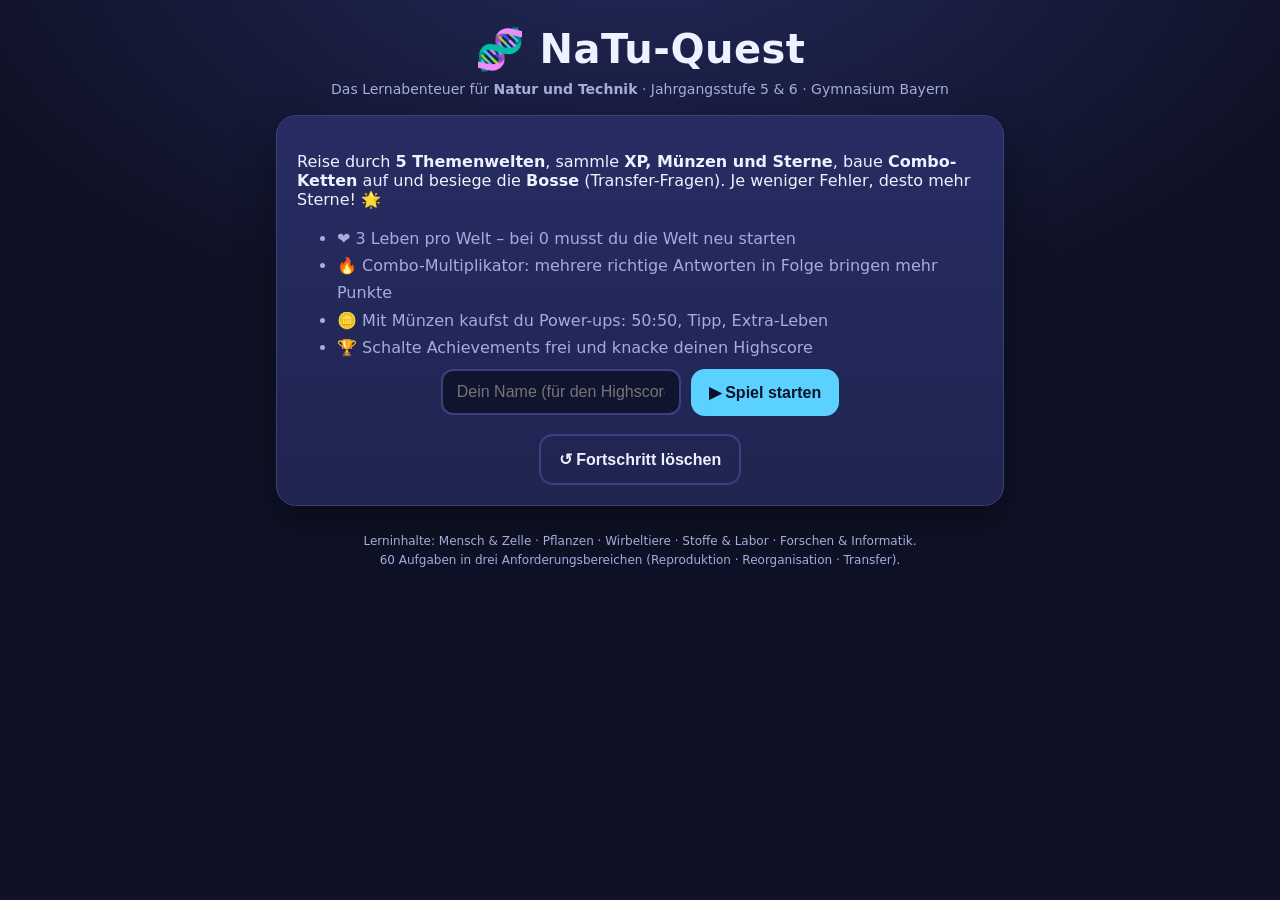
==== natu-quest/index.html @ 89828b68 "Add NaTu-Quest to the game library NaTu-Quest is a self-contained quiz adventure for the Bavarian "N" ====
<!DOCTYPE html>
<html lang="de">
<head>
<meta charset="UTF-8">
<meta name="viewport" content="width=device-width, initial-scale=1.0">
<title>NaTu-Quest – Das NuT-Lernabenteuer (Jgst. 5/6)</title>
<style>
  :root{
    --bg:#0f1226; --bg2:#181c3a; --card:#1f2450; --card2:#272d63;
    --ink:#eef1ff; --muted:#a6acdb; --accent:#5ad1ff; --accent2:#ffd34d;
    --good:#37d67a; --bad:#ff5d6c; --line:#3a4080;
    --w0:#ff7a8a; --w1:#5fd97a; --w2:#ffb14d; --w3:#7aa2ff; --w4:#c58bff;
  }
  *{box-sizing:border-box;-webkit-tap-highlight-color:transparent}
  body{margin:0;font-family:"Segoe UI",system-ui,Arial,sans-serif;
    background:radial-gradient(1200px 700px at 50% -10%,#23295c,#0f1226 60%);
    color:var(--ink);min-height:100vh;overflow-x:hidden}
  .wrap{max-width:760px;margin:0 auto;padding:18px 16px 60px}
  .sr-only{position:absolute;width:1px;height:1px;overflow:hidden;clip:rect(0,0,0,0)}
  h1{font-size:clamp(26px,6vw,40px);margin:.2em 0;letter-spacing:.5px}
  .tag{color:var(--muted);font-size:14px}
  .btn{cursor:pointer;border:none;border-radius:14px;padding:14px 18px;font-size:16px;
    font-weight:700;color:#08122a;background:var(--accent);transition:.12s transform,.12s filter;}
  .btn:hover{filter:brightness(1.08)} .btn:active{transform:translateY(2px)}
  .btn.alt{background:var(--accent2)}
  .btn.ghost{background:transparent;color:var(--ink);border:2px solid var(--line)}
  .card{background:linear-gradient(180deg,var(--card2),var(--card));border:1px solid var(--line);
    border-radius:20px;padding:20px;box-shadow:0 18px 40px rgba(0,0,0,.35)}
  .hidden{display:none!important}
  /* HUD */
  .hud{display:flex;flex-wrap:wrap;gap:10px;align-items:center;margin-bottom:14px;font-size:14px}
  .pill{background:var(--card);border:1px solid var(--line);border-radius:999px;padding:7px 12px;font-weight:700;display:flex;gap:6px;align-items:center}
  .hearts{letter-spacing:2px;font-size:18px}
  .bar{height:10px;background:#11132c;border-radius:999px;overflow:hidden;flex:1;min-width:120px;border:1px solid var(--line)}
  .bar>i{display:block;height:100%;background:linear-gradient(90deg,var(--accent),var(--accent2));width:0;transition:width .3s}
  /* world map */
  .worlds{display:grid;grid-template-columns:1fr 1fr;gap:14px;margin-top:18px}
  @media(max-width:560px){.worlds{grid-template-columns:1fr}}
  .world{position:relative;border-radius:18px;padding:18px;cursor:pointer;color:#08122a;font-weight:700;
    border:2px solid rgba(255,255,255,.25);transition:.12s transform}
  .world:hover{transform:translateY(-3px)} .world.locked{filter:grayscale(.7) brightness(.7);cursor:not-allowed}
  .world small{display:block;font-weight:600;opacity:.85;margin-top:4px;font-size:13px}
  .world .stars{font-size:18px;margin-top:8px;color:#fff;text-shadow:0 1px 2px rgba(0,0,0,.4)}
  .w0{background:var(--w0)} .w1{background:var(--w1)} .w2{background:var(--w2)} .w3{background:var(--w3)} .w4{background:var(--w4)}
  /* question */
  .qmeta{display:flex;justify-content:space-between;color:var(--muted);font-size:13px;margin-bottom:8px}
  .abtag{padding:3px 10px;border-radius:999px;font-weight:700}
  .ab1{background:#1d5b3a;color:#aef5c8}.ab2{background:#5b4a1d;color:#ffe4a3}.ab3{background:#5b1d4a;color:#ffb3e6}
  .qtext{font-size:clamp(18px,4.5vw,23px);font-weight:700;line-height:1.35;margin:6px 0 16px}
  .ans{display:grid;gap:10px}
  .opt{text-align:left;background:var(--card);border:2px solid var(--line);color:var(--ink);
    border-radius:14px;padding:14px 16px;font-size:16px;cursor:pointer;transition:.1s}
  .opt:hover{border-color:var(--accent)} .opt:active{transform:translateY(1px)}
  .opt.correct{border-color:var(--good);background:#143a26}
  .opt.wrong{border-color:var(--bad);background:#3a1620}
  .opt.dim{opacity:.4}
  .opt.disabled{pointer-events:none}
  .feedback{margin-top:14px;padding:14px;border-radius:14px;border:1px solid var(--line);background:#11142f;font-size:15px;line-height:1.45}
  .feedback b{color:var(--accent2)}
  .combo{position:fixed;top:18px;left:50%;transform:translateX(-50%);font-weight:900;font-size:26px;
    color:var(--accent2);text-shadow:0 2px 10px rgba(0,0,0,.5);pointer-events:none;opacity:0;transition:.3s}
  .combo.show{opacity:1;animation:pop .5s}
  @keyframes pop{0%{transform:translateX(-50%) scale(.5)}50%{transform:translateX(-50%) scale(1.25)}100%{transform:translateX(-50%) scale(1)}}
  /* powerups */
  .powers{display:flex;gap:8px;flex-wrap:wrap;margin-top:16px}
  .pw{flex:1;min-width:120px;border:1px solid var(--line);background:var(--card);border-radius:12px;padding:10px;cursor:pointer;text-align:center;font-size:13px;font-weight:700;transition:.1s}
  .pw:hover{border-color:var(--accent2)} .pw .cost{display:block;color:var(--accent2);font-size:12px;margin-top:2px}
  .pw.disabled{opacity:.4;pointer-events:none}
  /* summary / achievements */
  .stars-big{font-size:48px;text-align:center;margin:10px 0;color:var(--accent2)}
  .badges{display:grid;grid-template-columns:repeat(auto-fill,minmax(110px,1fr));gap:10px;margin-top:12px}
  .badge{background:var(--card);border:1px solid var(--line);border-radius:14px;padding:12px;text-align:center;font-size:13px;font-weight:700}
  .badge.off{opacity:.3}.badge .ic{font-size:26px;display:block}
  .row{display:flex;gap:10px;flex-wrap:wrap;margin-top:18px}
  .center{text-align:center}
  canvas#cf{position:fixed;inset:0;pointer-events:none;z-index:50}
  .footer{margin-top:26px;color:var(--muted);font-size:12px;text-align:center;line-height:1.6}
  a{color:var(--accent)}
  .nameField{display:flex;gap:10px;align-items:center;justify-content:center;flex-wrap:wrap;margin:6px 0 14px}
  .nameField input{background:#11142f;border:2px solid var(--line);color:var(--ink);border-radius:12px;
    padding:12px 14px;font-size:16px;width:240px;max-width:70vw}
  .nameField input:focus{outline:none;border-color:var(--accent)}
  table.lb{width:100%;border-collapse:collapse;font-size:15px}
  table.lb th,table.lb td{padding:9px 6px;border-bottom:1px solid var(--line);text-align:left}
  table.lb th{color:var(--muted);font-weight:700}
  table.lb td.num,table.lb th.num{text-align:right;font-variant-numeric:tabular-nums}
  .rank{font-weight:900;font-size:17px}
  tr.me td{background:#243066}
</style>
</head>
<body>
<h2 class="sr-only">NaTu-Quest: ein Lernquiz-Spiel für das Fach Natur und Technik der 5. und 6. Klasse mit fünf Themenwelten, Punkten, Leben und Power-ups.</h2>
<div class="combo" id="combo"></div>
<canvas id="cf"></canvas>
<div class="wrap">

  <!-- ===== START ===== -->
  <div id="start">
    <div class="center">
      <h1>🧬 NaTu-Quest</h1>
      <div class="tag">Das Lernabenteuer für <b>Natur und Technik</b> · Jahrgangsstufe 5 & 6 · Gymnasium Bayern</div>
    </div>
    <div class="card" style="margin-top:18px">
      <p>Reise durch <b>5 Themenwelten</b>, sammle <b>XP, Münzen und Sterne</b>, baue <b>Combo-Ketten</b> auf und besiege die <b>Bosse</b> (Transfer-Fragen). Je weniger Fehler, desto mehr Sterne! 🌟</p>
      <ul style="color:var(--muted);line-height:1.7;margin:8px 0">
        <li>❤️ 3 Leben pro Welt – bei 0 musst du die Welt neu starten</li>
        <li>🔥 Combo-Multiplikator: mehrere richtige Antworten in Folge bringen mehr Punkte</li>
        <li>🪙 Mit Münzen kaufst du Power-ups: 50:50, Tipp, Extra-Leben</li>
        <li>🏆 Schalte Achievements frei und knacke deinen Highscore</li>
      </ul>
      <div class="nameField">
        <input id="playerName" type="text" maxlength="20" placeholder="Dein Name (für den Highscore)"
               onkeydown="if(event.key==='Enter')startGame()">
        <button class="btn" onclick="startGame()">▶ Spiel starten</button>
      </div>
      <div class="row" style="justify-content:center">
        <button class="btn ghost" onclick="resetAll()">↺ Fortschritt löschen</button>
      </div>
    </div>
    <div class="footer">
      Lerninhalte: Mensch & Zelle · Pflanzen · Wirbeltiere · Stoffe & Labor · Forschen & Informatik.<br>
      60 Aufgaben in drei Anforderungsbereichen (Reproduktion · Reorganisation · Transfer).
    </div>
  </div>

  <!-- ===== MAP ===== -->
  <div id="map" class="hidden">
    <div class="hud">
      <span class="pill">👤 <span id="mPlayer">–</span></span>
      <span class="pill">⭐ <span id="mTotalStars">0</span>/15</span>
      <span class="pill">🏅 Level <span id="mLevel">1</span></span>
      <span class="pill">🪙 <span id="mCoins">0</span></span>
      <span class="pill">🏆 Rekord <span id="mHigh">0</span></span>
    </div>
    <h1 style="font-size:26px">🗺️ Wähle deine Welt</h1>
    <div class="worlds" id="worldGrid"></div>
    <div class="row">
      <button class="btn ghost" onclick="show('start')">‹ Spieler wechseln</button>
      <button class="btn alt" onclick="renderBoard()">🏆 Klassen-Highscore</button>
      <button class="btn alt" onclick="showAch()">🎖️ Achievements</button>
    </div>
  </div>

  <!-- ===== GAME ===== -->
  <div id="game" class="hidden">
    <div class="hud">
      <span class="pill" id="hWorld">Welt</span>
      <span class="pill hearts" id="hHearts">❤️❤️❤️</span>
      <span class="pill">🪙 <span id="hCoins">0</span></span>
      <span class="pill">🔥 x<span id="hMult">1</span></span>
      <span class="pill">⭐ <span id="hScore">0</span></span>
    </div>
    <div class="bar"><i id="hBar"></i></div>
    <div class="card" style="margin-top:14px">
      <div class="qmeta">
        <span>Frage <span id="qIdx">1</span>/<span id="qTot">12</span></span>
        <span class="abtag" id="qAb">AB1</span>
      </div>
      <div class="qtext" id="qText">…</div>
      <div class="ans" id="qAns"></div>
      <div class="feedback hidden" id="qFb"></div>
      <div class="powers" id="powers"></div>
      <div class="row hidden" id="nextRow">
        <button class="btn" id="nextBtn" onclick="nextQ()">Weiter ›</button>
      </div>
    </div>
    <div class="row">
      <button class="btn ghost" onclick="quitWorld()">⟵ Welt verlassen</button>
    </div>
  </div>

  <!-- ===== SUMMARY ===== -->
  <div id="summary" class="hidden">
    <div class="card center">
      <h1 id="sumTitle">Welt geschafft!</h1>
      <div class="stars-big" id="sumStars">⭐⭐⭐</div>
      <p id="sumText"></p>
      <div class="hud" style="justify-content:center">
        <span class="pill">⭐ Punkte: <span id="sumScore">0</span></span>
        <span class="pill">✅ Richtig: <span id="sumRight">0</span></span>
        <span class="pill">🪙 +<span id="sumCoins">0</span></span>
        <span class="pill">🏆 Platz <span id="sumRank">–</span></span>
      </div>
      <div class="row" style="justify-content:center">
        <button class="btn" onclick="goMap()">🗺️ Zur Karte</button>
        <button class="btn alt" onclick="replayWorld()">↺ Nochmal</button>
        <button class="btn ghost" onclick="renderBoard()">🏆 Highscore</button>
      </div>
    </div>
  </div>

  <!-- ===== ACHIEVEMENTS ===== -->
  <div id="ach" class="hidden">
    <h1 style="font-size:26px">🏆 Achievements</h1>
    <div class="card">
      <div class="badges" id="badgeGrid"></div>
    </div>
    <div class="row"><button class="btn ghost" onclick="goMap()">‹ Zurück</button></div>
  </div>

  <!-- ===== KLASSEN-HIGHSCORE ===== -->
  <div id="board" class="hidden">
    <h1 style="font-size:26px">🏆 Klassen-Highscore</h1>
    <div class="card">
      <p class="tag" style="margin-top:0">Gewertet wird nach Sternen (max. 15), dann nach Gesamtpunkten. Es zählt die jeweils beste Leistung pro Welt.</p>
      <div id="lbEmpty" class="center" style="color:var(--muted);padding:14px 0">Noch keine Einträge – spiel eine Welt zu Ende!</div>
      <div style="overflow-x:auto"><table class="lb" id="lbTable"></table></div>
    </div>
    <div class="row">
      <button class="btn ghost" onclick="goMap()">‹ Zurück</button>
      <button class="btn ghost" onclick="clearBoard()">🗑️ Highscore leeren</button>
    </div>
  </div>

</div>
<script>
/* ====================== DATEN ====================== */
const WORLDS = [
  {name:"Körper & Zelle", emoji:"🫀", cls:"w0", desc:"Mensch, Zellen, Blut, Skelett, Verdauung"},
  {name:"Pflanzenreich", emoji:"🌱", cls:"w1", desc:"Pflanzenzelle, Photosynthese, Bestäubung"},
  {name:"Tierreich", emoji:"🐸", cls:"w2", desc:"Die fünf Wirbeltierklassen"},
  {name:"Stoffe & Labor", emoji:"🧪", cls:"w3", desc:"Aggregatzustände, Nachweise, Geräte"},
  {name:"Forscher & Code", emoji:"🔬", cls:"w4", desc:"NaWi-Arbeiten, Diagramme, Informatik"}
];

// q: Frage, a: Antworten, c: Index der richtigen Antwort, tip: Tipp (Power-up), erkl: Erklärung
const Q = [
/* ===== WELT 0: Körper & Zelle ===== */
{w:0,ab:1,q:"Wo genau findet in der Lunge der Gasaustausch statt?",a:["In den Lungenbläschen","In der Luftröhre","In der Speiseröhre","Im Kehlkopf"],c:0,tip:"Es sind viele winzige Bläschen mit großer Oberfläche.",erkl:"In den Lungenbläschen wandern Sauerstoff- und Kohlenstoffdioxid-Teilchen durch die Zellmembranen ins bzw. aus dem Blut."},
{w:0,ab:1,q:"Welche zwei Teilchensorten werden beim Gasaustausch ausgetauscht?",a:["Sauerstoff und Kohlenstoffdioxid","Stickstoff und Wasser","Traubenzucker und Fett","Kalk und Stärke"],c:0,tip:"Eines brauchst du zum Atmen, das andere atmest du aus.",erkl:"Sauerstoff geht ins Blut, Kohlenstoffdioxid wird abgegeben – beide wandern durch die Zellmembranen."},
{w:0,ab:1,q:"Aus welchen zwei Kreisläufen besteht der doppelte Blutkreislauf?",a:["Lungenkreislauf und Körperkreislauf","Herzkreislauf und Hirnkreislauf","Arterienkreislauf und Venenkreislauf","Magenkreislauf und Darmkreislauf"],c:0,tip:"Einer führt zur Lunge, der andere zum restlichen Körper.",erkl:"Lungen- und Körperkreislauf sind über das Herz miteinander verbunden."},
{w:0,ab:1,q:"Welcher Bestandteil kommt NUR in pflanzlichen Zellen vor, nicht in tierischen?",a:["Chloroplast","Zellkern","Zellmembran","Zellplasma"],c:0,tip:"Er enthält den grünen Farbstoff.",erkl:"Chloroplasten (sowie Zellwand und große Vakuole) sind typisch pflanzlich. Zellkern, Zellmembran und Zellplasma haben beide Zelltypen."},
{w:0,ab:1,q:"Was reagiert bei der Zellatmung miteinander?",a:["Traubenzucker und Sauerstoff","Kohlenstoffdioxid und Wasser","Stärke und Kalk","Fett und Licht"],c:0,tip:"Die Edukte der Zellatmung – das Gegenteil der Photosynthese.",erkl:"Traubenzucker + Sauerstoff → Kohlenstoffdioxid + Wasser. Dabei wird nutzbare Energie frei."},
{w:0,ab:1,q:"Welche Aufgabe hat das Herz?",a:["Es pumpt das Blut durch den gesamten Blutkreislauf","Es filtert die Luft","Es speichert Nährstoffe","Es bildet rote Blutkörperchen"],c:0,tip:"Es ist eine Pumpe.",erkl:"Das Herz pumpt das Blut, damit alle Körperzellen mit Nährstoffen und Sauerstoff versorgt werden."},
{w:0,ab:2,q:"Bringe die Reiz-Reaktions-Kette in die richtige Reihenfolge:",a:["Reiz → Sinnesorgan → Nerven → Gehirn → Reaktion","Reiz → Gehirn → Nerven → Sinnesorgan → Reaktion","Sinnesorgan → Reiz → Reaktion → Gehirn → Nerven","Reaktion → Nerven → Reiz → Gehirn → Sinnesorgan"],c:0,tip:"Erst wird der Reiz aufgenommen, ganz am Ende erfolgt die Reaktion.",erkl:"Im Sinnesorgan wird der Reiz in elektrische Signale umgewandelt, über Nerven zum Gehirn geleitet, verarbeitet – daraus folgt die Reaktion."},
{w:0,ab:2,q:"Warum braucht ein Muskel immer einen Gegenspieler-Muskel?",a:["Weil er sich nur zusammenziehen, aber nicht selbst wieder strecken kann","Weil zwei Muskeln stärker sind","Weil er sonst zu schnell ermüdet","Weil er sonst keinen Sauerstoff bekommt"],c:0,tip:"Denk an Beuger und Strecker am Arm.",erkl:"Ein Muskel kann sich nur anspannen. Um wieder in die Länge gezogen zu werden, braucht er einen Gegenspieler – das Gegenspielerprinzip."},
{w:0,ab:2,q:"Warum haben Lungenbläschen und Darmzotten so viele feine Ausstülpungen?",a:["Um eine große Oberfläche für den Austausch zu schaffen","Um leichter zu sein","Um Platz zu sparen","Um Wärme zu speichern"],c:0,tip:"Mehr Fläche = mehr Austausch.",erkl:"Eine große Oberfläche erleichtert den Gasaustausch (Lunge) bzw. die Aufnahme von Nährstoff-Teilchen ins Blut (Darm)."},
{w:0,ab:2,q:"In welchem Abschnitt werden die meisten Nährstoff-Teilchen ins Blut aufgenommen?",a:["Im Dünndarm","Im Mund","In der Speiseröhre","Im Magen"],c:0,tip:"Hier sitzen die Darmzotten.",erkl:"Bei der Verdauung wird die Nahrung zerlegt; die kleinen Teilchen werden hauptsächlich im Dünndarm ins Blut aufgenommen."},
{w:0,ab:2,q:"Zu welchem Skelett-Bereich gehört die Wirbelsäule?",a:["Rumpfskelett","Kopfskelett","Armskelett","Beinskelett"],c:0,tip:"Der Rumpf ist der Körperstamm.",erkl:"Zum Rumpfskelett gehören Wirbelsäule, Brustkorb, Schulterblätter, Schlüsselbeine und Becken."},
{w:0,ab:3,q:"BOSS: Beim schnellen Laufen atmest du schneller und das Herz schlägt schneller. Warum?",a:["Die Muskelzellen brauchen mehr Sauerstoff für die Zellatmung, um Energie zu gewinnen","Der Körper will sich abkühlen","Das Blut wird dadurch dicker","Die Lunge wird dadurch größer"],c:0,tip:"Verbinde Bewegung, Energie und Zellatmung.",erkl:"Bewegung kostet Energie. Diese liefert die Zellatmung (Traubenzucker + Sauerstoff). Mehr Energie = mehr Sauerstoffbedarf → schnelleres Atmen und Pumpen."},

/* ===== WELT 1: Pflanzenreich ===== */
{w:1,ab:1,q:"Welcher Farbstoff ist für die Photosynthese unbedingt nötig?",a:["Chlorophyll","Hämoglobin","Lugol","Melanin"],c:0,tip:"Er macht Pflanzen grün.",erkl:"Chlorophyll in den Zellen grüner Pflanzen ist für die Photosynthese notwendig."},
{w:1,ab:1,q:"Was reagiert bei der Photosynthese miteinander (Edukte)?",a:["Kohlenstoffdioxid und Wasser (mit Licht)","Traubenzucker und Sauerstoff","Stärke und Kalk","Fett und Wärme"],c:0,tip:"Pflanze nimmt ein Gas aus der Luft auf.",erkl:"Kohlenstoffdioxid + Wasser reagieren unter Einwirkung von Licht zu Traubenzucker + Sauerstoff."},
{w:1,ab:1,q:"Was entsteht bei der Photosynthese (Produkte)?",a:["Traubenzucker und Sauerstoff","Kohlenstoffdioxid und Wasser","Kalkwasser und Stärke","Fett und Licht"],c:0,tip:"Eines davon atmen wir ein.",erkl:"Produkte sind Traubenzucker (Energiespeicher) und Sauerstoff. Es findet eine Energieumwandlung statt: Lichtenergie wird im Traubenzucker gespeichert."},
{w:1,ab:1,q:"Welche Aufgaben hat die Wurzel?",a:["Verankerung und Aufnahme von Wasser und Mineralsalzen","Photosynthese","geschlechtliche Fortpflanzung","Verdunstung von Wasser"],c:0,tip:"Sie steckt im Boden.",erkl:"Die Wurzel verankert die Pflanze im Boden und nimmt Wasser und gelöste Mineralsalze auf."},
{w:1,ab:1,q:"Was versteht man unter Bestäubung?",a:["Übertragung der Pollenkörner auf die Narbe des Fruchtblatts","Verschmelzung von Eizelle und Spermienzelle","Aufnahme von Wasser durch die Wurzel","Abgabe von Sauerstoff durch das Blatt"],c:0,tip:"Pollen reisen zur Narbe.",erkl:"Bestäubung = Übertragung der in den Staubblättern gebildeten Pollenkörner auf die Narbe des Fruchtblatts."},
{w:1,ab:1,q:"Welches Pflanzenorgan ist für die geschlechtliche Fortpflanzung zuständig?",a:["Die Blüte","Die Wurzel","Das Blatt","Die Sprossachse"],c:0,tip:"Sie ist oft bunt und duftet.",erkl:"Die Blüte dient der geschlechtlichen Fortpflanzung der Pflanze."},
{w:1,ab:2,q:"Eine Blüte ist unscheinbar und bildet sehr viele leichte Pollenkörner. Welche Bestäubung ist das?",a:["Windbestäubung","Tierbestäubung","Selbstbestäubung durch Wasser","gar keine Bestäubung"],c:0,tip:"Wer trägt leichte Pollen weit weg?",erkl:"Bei Windbestäubung verbreitet der Wind viele Pollenkörner – Treffsicherheit gering, daher hohe Anzahl. Tierbestäubte Blüten sind auffällig und locken mit Duft/Nektar."},
{w:1,ab:2,q:"Wie hängen Photosynthese und Zellatmung zusammen?",a:["Sie sind umgekehrte Reaktionsschemata","Sie sind exakt dasselbe","Beide brauchen Licht","Beide verbrauchen Sauerstoff"],c:0,tip:"Vergleiche die Edukte und Produkte beider Prozesse.",erkl:"Photosynthese: CO₂ + Wasser → Traubenzucker + Sauerstoff. Zellatmung läuft genau umgekehrt. Pflanzen bauen Energie auf, alle Zellen setzen sie wieder frei."},
{w:1,ab:2,q:"Welche Bedingungen braucht ein Bohnensamen, um zu keimen?",a:["Wasser, Wärme und Luft","nur Dunkelheit","nur Dünger","Salz und Kälte"],c:0,tip:"Im Samen ist fast kein Wasser – was muss dazukommen?",erkl:"Unter geeigneten Bedingungen (Wasser, Wärme, Luft) beginnt das Wachstum des Pflanzenembryos – die Keimung. Das Nährgewebe (Keimblätter) liefert Nährstoffe."},
{w:1,ab:2,q:"Welche Aufgabe hat das Blatt?",a:["Photosynthese, Verdunstung und Gasaustausch","Verankerung im Boden","Transport von Stoffen in der ganzen Pflanze","Bildung der Samen"],c:0,tip:"Hier wird es grün und flach.",erkl:"Das Blatt betreibt Photosynthese, verdunstet Wasser und tauscht Sauerstoff und Kohlenstoffdioxid aus."},
{w:1,ab:2,q:"Eine Pflanze transportiert Wasser von der Wurzel nach oben und richtet ihre Blätter zum Licht aus. Welches Organ leistet das?",a:["Die Sprossachse","Die Wurzel","Die Blüte","Das Keimblatt"],c:0,tip:"Es ist der 'Stamm', der alles verbindet.",erkl:"Die Sprossachse transportiert Stoffe in alle Teile der Pflanze und richtet die Blätter zum Licht aus."},
{w:1,ab:3,q:"BOSS: Eine gesunde Topfpflanze steht wochenlang im dunklen Keller und geht ein. Warum?",a:["Ohne Licht keine Photosynthese – die Pflanze kann keinen Traubenzucker als Energie mehr herstellen","Im Keller ist zu viel Sauerstoff","Pflanzen brauchen ständig Tierbestäubung","Ohne Licht verdunstet zu viel Wasser"],c:0,tip:"Wofür braucht die Photosynthese Licht?",erkl:"Für die Photosynthese ist Licht nötig. Ohne Licht entsteht kein Traubenzucker – der Pflanze fehlt die gespeicherte Energie zum Leben."},

/* ===== WELT 2: Tierreich ===== */
{w:2,ab:1,q:"Welche Körperbedeckung ist typisch für Vögel?",a:["Federn","Haare","Hornschuppen","feuchte Haut"],c:0,tip:"Damit können sie auch fliegen.",erkl:"Vögel haben Federn, atmen über Lungen, sind thermoregulatorisch und legen hartschalige Eier."},
{w:2,ab:1,q:"Wie atmen Fische?",a:["Über Kiemen","Über Lungen","Über die Haut","Über Federn"],c:0,tip:"Sie leben dauerhaft im Wasser.",erkl:"Fische atmen über Kiemen, haben Knochenschuppen mit Schleimschicht, sind thermokonform und betreiben äußere Befruchtung (Laich)."},
{w:2,ab:1,q:"Welche Körperbedeckung haben Reptilien?",a:["Hornschuppen","Federn","Fell","Schleimhaut ohne Schuppen"],c:0,tip:"Sie schützen vor Austrocknung.",erkl:"Reptilien tragen Hornschuppen als Schutz vor Austrocknung, atmen über Lungen und legen weichschalige Eier an Land."},
{w:2,ab:1,q:"Welches Merkmal ist typisch für Säugetiere?",a:["Milchdrüsen zum Säugen der Jungen","Eier mit harter Schale","Atmung über Kiemen","feuchte Schleimhaut"],c:0,tip:"Daher der Name 'Säuge'-tier.",erkl:"Säugetiere haben Haare/Fell, Milchdrüsen, atmen über Lungen, sind thermoregulatorisch und entwickeln den Embryo in der Gebärmutter."},
{w:2,ab:1,q:"Wie ist die Haut von Amphibien typischerweise?",a:["Dünn, feucht und mit Schleimschicht","Trocken mit Hornschuppen","Mit Federn bedeckt","Mit Fell bedeckt"],c:0,tip:"Frosch und Co. mögen es feucht.",erkl:"Amphibien haben dünne, feuchte Haut mit Schleimschicht, leben in Wasser und an Land und legen Laich (äußere Befruchtung)."},
{w:2,ab:1,q:"Welche Wirbeltierklassen sind thermoregulatorisch (gleichwarm)?",a:["Vögel und Säugetiere","Fische und Amphibien","Reptilien und Fische","Amphibien und Reptilien"],c:0,tip:"Welche Tiere halten ihre Körpertemperatur selbst konstant?",erkl:"Vögel und Säugetiere sind thermoregulatorisch (gleichwarm). Fische, Amphibien und Reptilien sind thermokonform (wechselwarm)."},
{w:2,ab:2,q:"Ein Tier hat: Federn, Lungenatmung, innere Befruchtung und legt hartschalige Eier. Welche Klasse?",a:["Vögel","Reptilien","Säugetiere","Amphibien"],c:0,tip:"Federn sind das eindeutige Merkmal.",erkl:"Diese Kombination – besonders die Federn und hartschaligen Eier – ist typisch für Vögel."},
{w:2,ab:2,q:"Was bedeutet 'thermokonform'?",a:["Die Körpertemperatur passt sich der Umgebung an (wechselwarm)","Das Tier hält immer dieselbe Temperatur","Das Tier hat immer Fieber","Das Tier kann nicht schwitzen"],c:0,tip:"konform = angepasst.",erkl:"Thermokonforme Tiere (Fische, Amphibien, Reptilien) passen ihre Körpertemperatur der Umgebung an – sie sind wechselwarm."},
{w:2,ab:2,q:"Wie ändert sich die Atmung bei Amphibien im Laufe ihres Lebens?",a:["Jungtiere atmen über Kiemen, nach der Metamorphose über Lungen und Haut","Immer nur über Kiemen","Immer nur über Federn","Erst Lungen, dann Kiemen"],c:0,tip:"Denk an Kaulquappe → Frosch.",erkl:"Amphibien-Jungtiere atmen über Kiemen. Nach der Metamorphose atmen die erwachsenen Tiere über Lungen und Haut."},
{w:2,ab:2,q:"Ein Tier hat feuchte Haut, legt Laich ins Wasser, bewegt sich auf vier Beinen und lebt in Wasser und Land. Welche Klasse?",a:["Amphibien","Reptilien","Fische","Säugetiere"],c:0,tip:"Laich + feuchte Haut + Wasser und Land.",erkl:"Feuchte Haut, äußere Befruchtung mit Laich und das Leben in Wasser und Land sind klassische Amphibien-Kennzeichen."},
{w:2,ab:2,q:"Ein Tier hat Knochenschuppen mit Schleimschicht, atmet über Kiemen, ist wechselwarm und legt Laich. Welche Klasse?",a:["Fische","Amphibien","Reptilien","Vögel"],c:0,tip:"Kiemen + Knochenschuppen sind eindeutig.",erkl:"Knochenschuppen mit Schleimschicht, Kiemenatmung, thermokonform und äußere Befruchtung mit Laich kennzeichnen die Fische."},
{w:2,ab:3,q:"BOSS: Warum können Reptilien dauerhaft in trockenen Wüsten leben, Amphibien aber nicht?",a:["Reptilien sind durch Hornschuppen vor Austrocknung geschützt; Amphibien brauchen feuchte Haut und Wasser zum Ablegen von Laich","Reptilien sind gleichwarm, Amphibien nicht","Amphibien haben keine Beine","Reptilien atmen über Kiemen"],c:0,tip:"Vergleiche Körperbedeckung und Fortpflanzung.",erkl:"Hornschuppen schützen Reptilien vor Austrocknung, ihre Eier sind beschalt. Amphibien brauchen feuchte Haut und Wasser für den Laich – in der Wüste unmöglich."},

/* ===== WELT 3: Stoffe & Labor ===== */
{w:3,ab:1,q:"Wie heißt die Temperatur, ab der ein Stoff vom flüssigen in den gasförmigen Zustand übergeht?",a:["Siedetemperatur","Schmelztemperatur","Gefriertemperatur","Raumtemperatur"],c:0,tip:"Denk an kochendes Wasser.",erkl:"Ab der Siedetemperatur geht ein Stoff vom flüssigen in den gasförmigen Zustand über."},
{w:3,ab:1,q:"Was geschieht ab der Schmelztemperatur?",a:["Der Stoff geht von fest nach flüssig über","Der Stoff geht von flüssig nach gasförmig über","Der Stoff wird fest","Der Stoff verschwindet"],c:0,tip:"Denk an schmelzendes Eis.",erkl:"Ab der Schmelztemperatur geht ein Stoff vom festen in den flüssigen Zustand über."},
{w:3,ab:1,q:"Welche Farbe zeigt Stärke beim Nachweis mit Lugol'scher Lösung?",a:["Blau-violett","Knallrot","Gelb","Grün"],c:0,tip:"Eine dunkle, bläuliche Färbung.",erkl:"Stärke färbt sich mit Lugol'scher Lösung blau-violett (Stärkenachweis)."},
{w:3,ab:1,q:"Welches Gas weist die Kalkwasserprobe nach?",a:["Kohlenstoffdioxid","Sauerstoff","Stickstoff","Wasserstoff"],c:0,tip:"Das Kalkwasser trübt sich.",erkl:"Leitet man Kohlenstoffdioxid in Kalkwasser ein, trübt sich die Flüssigkeit."},
{w:3,ab:1,q:"Welches Gas weist die Glimmspanprobe nach?",a:["Sauerstoff","Kohlenstoffdioxid","Wasserdampf","Stickstoff"],c:0,tip:"Der glimmende Span flammt auf.",erkl:"Sauerstoff lässt einen glimmenden Holzspan wieder aufflammen (Glimmspanprobe)."},
{w:3,ab:1,q:"Mit welchem Gerät misst man das Volumen einer Flüssigkeit?",a:["Messzylinder","Waage","Thermometer","Lupe"],c:0,tip:"Das Wort enthält schon 'Mess'.",erkl:"Der Messzylinder misst Volumen, die Waage die Masse, das Thermometer die Temperatur."},
{w:3,ab:2,q:"Ein Stück Butter macht Papier dauerhaft durchscheinend. Welcher Nachweis ist das und was zeigt er?",a:["Fettfleckprobe – sie weist Fett nach","Stärkenachweis – er weist Zucker nach","Glimmspanprobe – sie weist Sauerstoff nach","Kalkwasserprobe – sie weist CO₂ nach"],c:0,tip:"Fett hinterlässt bleibende Flecken.",erkl:"Fett hinterlässt auf Papier dauerhafte Flecken, die das Papier durchscheinend machen – die Fettfleckprobe."},
{w:3,ab:2,q:"Was passiert beim Lösen eines Zuckerkristalls im Teilchenmodell?",a:["Die Zuckerteilchen verteilen sich zwischen den Wasserteilchen","Die Zuckerteilchen verschwinden vollständig","Die Wasserteilchen werden zu Zucker","Der Zucker wird zu Gas"],c:0,tip:"Die Teilchen sind noch da, nur verteilt.",erkl:"Beim Lösen verteilen sich die Zuckerteilchen gleichmäßig zwischen den Wasserteilchen – sie verschwinden nicht, man sieht sie nur nicht mehr."},
{w:3,ab:2,q:"Wovon hängt der Aggregatzustand eines Stoffes ab?",a:["Von der Temperatur","Von der Farbe","Vom Gewicht der Probe","Vom Behälter"],c:0,tip:"Eis, Wasser, Wasserdampf – was ändert sich?",erkl:"Der Aggregatzustand (fest/flüssig/gasförmig) hängt von der Temperatur ab; Schmelz- und Siedetemperatur sind die Grenzen."},
{w:3,ab:2,q:"Du sollst Zellen untersuchen, die mit bloßem Auge unsichtbar sind. Welches Gerät wählst du?",a:["Lichtmikroskop","Lupe","Becherglas","Messzylinder"],c:0,tip:"Die Lupe vergrößert nur schwach.",erkl:"Das Lichtmikroskop vergrößert stark genug, um Zellbestandteile zu erkennen. Eine Lupe oder ein Binokular vergrößern deutlich schwächer."},
{w:3,ab:2,q:"Wasser fängt bei 100 °C an zu kochen und wird zu Wasserdampf. Was beschreibt diese Temperatur?",a:["Die Siedetemperatur (flüssig → gasförmig)","Die Schmelztemperatur (fest → flüssig)","Die Gefriertemperatur","Die Raumtemperatur"],c:0,tip:"Welcher Übergang passiert beim Kochen?",erkl:"Beim Kochen geht Wasser vom flüssigen in den gasförmigen Zustand über – das geschieht ab der Siedetemperatur."},
{w:3,ab:3,q:"BOSS: Du willst beweisen, dass eine Wasserpflanze im Licht Sauerstoff produziert. Welchen Nachweis nutzt du an dem aufgefangenen Gas?",a:["Die Glimmspanprobe – flammt der Span auf, ist es Sauerstoff","Die Kalkwasserprobe","Die Stärkeprobe mit Lugol","Die Fettfleckprobe"],c:0,tip:"Welcher Nachweis passt zu Sauerstoff?",erkl:"Bei der Photosynthese entsteht Sauerstoff. Sauerstoff lässt einen glimmenden Span aufflammen – also die Glimmspanprobe."},

/* ===== WELT 4: Forscher & Code ===== */
{w:4,ab:1,q:"Womit beginnt eine naturwissenschaftliche Untersuchung?",a:["Mit einem Phänomen (einer Beobachtung)","Mit der Folgerung","Mit dem Aufräumen","Mit dem Ergebnis"],c:0,tip:"Am Anfang steht etwas, das man beobachtet.",erkl:"Ablauf: Phänomen → Hypothese → Planung → Durchführung → Beobachtung → Folgerung."},
{w:4,ab:1,q:"In der Schreibweise rechteck1.füllfarbe = grün – was ist 'füllfarbe'?",a:["Ein Attribut","Eine Methode","Eine Klasse","Ein Objekt"],c:0,tip:"Es beschreibt eine Eigenschaft des Objekts.",erkl:"Eigenschaften von Objekten werden durch Attribute und deren Werte beschrieben: rechteck1.füllfarbe = grün."},
{w:4,ab:1,q:"Was ist 'RECHTECK' (in Großbuchstaben)?",a:["Eine Klasse (Vorlage)","Ein einzelnes Objekt","Ein Attributwert","Eine Methode"],c:0,tip:"Nach dieser Vorlage werden gleichartige Objekte erzeugt.",erkl:"Eine Klasse ist die Vorlage für gleichartige Objekte mit denselben Attributen und Methoden, z. B. RECHTECK."},
{w:4,ab:1,q:"Was zeigt eine Objektkarte?",a:["Die Attribute und aktuellen Attributwerte eines Objekts","Nur den Namen des Programmierers","Die Geschwindigkeit des Computers","Eine Landkarte"],c:0,tip:"Sie 'fotografiert' den Zustand eines Objekts.",erkl:"Eine Objektkarte stellt ein Objekt mit seinen Attributen und deren aktuellen Werten dar."},
{w:4,ab:1,q:"Bei rechteck1.drehenUm(45°) – was ist 'drehenUm'?",a:["Eine Methode","Ein Attribut","Eine Klasse","Ein Wert"],c:0,tip:"Das Objekt führt damit etwas aus.",erkl:"Objekte können Methoden ausführen. drehenUm(45°) ist ein Methodenaufruf in Punktnotation; der Wert in Klammern ist der Drehwinkel."},
{w:4,ab:1,q:"Welches Diagramm eignet sich am besten, um eine Messung über die Tageszeit darzustellen?",a:["Liniendiagramm","Säulendiagramm für einzelne Kategorien","Kreisdiagramm","Objektkarte"],c:0,tip:"Werte, die sich kontinuierlich verändern, verbindet man.",erkl:"Ein Liniendiagramm zeigt Verläufe über die Zeit gut. Säulendiagramme eignen sich für den Vergleich einzelner Werte/Kategorien."},
{w:4,ab:2,q:"Bei einem Experiment: Was ist die 'unabhängige Variable'?",a:["Die Größe, die man gezielt verändert","Die Größe, die man misst","Eine Größe, die konstant bleibt","Ein zufälliger Messfehler"],c:0,tip:"Sie ist die Ursache, die du selbst einstellst.",erkl:"Die unabhängige Variable wird gezielt verändert. Ihre Wirkung auf die abhängige (gemessene) Variable wird untersucht."},
{w:4,ab:2,q:"Was muss man mit allen weiteren Einflussgrößen tun, damit ein Experiment aussagekräftig ist?",a:["Sie in allen Ansätzen konstant halten","Sie ebenfalls ständig verändern","Sie weglassen und ignorieren","Sie zufällig auswählen"],c:0,tip:"Nur eine Größe darf sich ändern.",erkl:"Alle anderen Größen, die das Ergebnis beeinflussen könnten, müssen konstant gehalten werden – sonst weiß man nicht, was die Wirkung verursacht hat."},
{w:4,ab:2,q:"„Ich kaufe lieber Eier aus Freilandhaltung, weil mir Tierwohl wichtiger ist.“ Was für eine Aussage ist das?",a:["Eine bewertende Aussage","Eine beschreibende Aussage","Eine Messung","Eine Hypothese"],c:0,tip:"Es kommt eine persönliche Meinung vor.",erkl:"Bewertende Aussagen beziehen sich auf Werte und geben eine persönliche Meinung wieder. Beschreibende Aussagen stellen einen überprüfbaren Sachverhalt dar."},
{w:4,ab:2,q:"In rechteck1.füllfarbe = grün – was ist 'rechteck1'?",a:["Ein Objekt (nach der Vorlage einer Klasse erzeugt)","Eine Klasse","Eine Methode","Ein Diagramm"],c:0,tip:"Es wird nach einer Vorlage (Klasse) erzeugt.",erkl:"rechteck1 ist ein konkretes Objekt, erzeugt nach der Vorlage der Klasse RECHTECK. Es hat eigene Attributwerte."},
{w:4,ab:3,q:"BOSS: Du untersuchst, ob mehr Dünger Tomaten höher wachsen lässt. Welche Planung ist korrekt?",a:["Düngermenge gezielt verändern (unabhängig), Pflanzenhöhe messen (abhängig), Licht/Wasser/Topf konstant halten","Alle Größen gleichzeitig verändern, damit es schneller geht","Nur eine einzige Pflanze beobachten und raten","Die Höhe verändern und den Dünger messen"],c:0,tip:"Was veränderst du, was misst du, was hältst du gleich?",erkl:"Unabhängige Variable = Düngermenge (gezielt verändert), abhängige Variable = Höhe (gemessen). Licht, Wasser und Topfgröße müssen konstant bleiben."},

/* ===== FINALE: Welt-übergreifender Endboss (zählt zu Welt 4) ===== */
{w:4,ab:3,q:"ENDBOSS: Ein Apfelbaum betreibt tagsüber im Licht Photosynthese. Welcher Prozess liefert seinen Zellen aber Tag UND Nacht Energie?",a:["Die Zellatmung – sie läuft in allen lebenden Zellen ständig ab","Die Photosynthese, auch nachts","Die Bestäubung","Die Verdunstung"],c:0,tip:"Photosynthese braucht Licht – Energiegewinnung der Zelle aber immer.",erkl:"Photosynthese funktioniert nur im Licht. Die Zellatmung (Traubenzucker + Sauerstoff → CO₂ + Wasser) läuft dagegen ständig in allen lebenden Zellen ab und liefert nutzbare Energie."}
];

const ACHIEVEMENTS = [
  {id:"first",  ic:"🎓", name:"Erster Schritt", desc:"Erste Welt geschafft"},
  {id:"combo5", ic:"🔥", name:"Combo-König", desc:"5er-Combo erreicht"},
  {id:"perfect",ic:"💎", name:"Makellos", desc:"Eine Welt ohne Fehler"},
  {id:"boss",   ic:"🐲", name:"Bossbezwinger", desc:"5 Bosse besiegt"},
  {id:"rich",   ic:"🪙", name:"Münzsammler", desc:"100 Münzen besessen"},
  {id:"all3",   ic:"🌟", name:"Drei-Sterne", desc:"3 Sterne in einer Welt"},
  {id:"master", ic:"👑", name:"NaTu-Meister", desc:"Alle 5 Welten geschafft"},
  {id:"transfer",ic:"🧠",name:"Transfer-Profi", desc:"Alle Transfer-Bosse (AB3) geschafft"}
];

/* ====================== STATE ====================== */
const DEF = {coins:0, xp:0, level:1, high:0, stars:{}, done:{}, ach:[], bossKills:0, transferKills:0, player:"", board:[]};
let S = load();
let G = null; // aktuelles Spiel

function load(){ try{return Object.assign({},DEF,JSON.parse(localStorage.getItem("natuquest")||"{}"));}catch(e){return Object.assign({},DEF);} }
function save(){ localStorage.setItem("natuquest", JSON.stringify(S)); }
function resetAll(){ if(confirm("Eigenen Fortschritt (Level, Münzen, freigeschaltete Welten) löschen?\n\nDer Klassen-Highscore bleibt erhalten.")){ const keep=S.board; S=Object.assign({},DEF,{stars:{},done:{},ach:[],board:keep}); save(); document.getElementById('playerName').value=""; renderMap(); show('start'); } }

/* ====================== NAV ====================== */
const screens=["start","map","game","summary","ach","board"];
function show(id){ screens.forEach(s=>document.getElementById(s).classList.toggle("hidden",s!==id)); window.scrollTo(0,0); }
function goMap(){ renderMap(); show('map'); }
function startGame(){
  const v=document.getElementById('playerName').value.trim();
  if(!v){ alert("Bitte gib zuerst deinen Namen ein."); document.getElementById('playerName').focus(); return; }
  S.player=v.slice(0,20); save(); goMap();
}

/* ====================== MAP ====================== */
function totalStars(){ return Object.values(S.stars).reduce((a,b)=>a+b,0); }
function renderMap(){
  document.getElementById("mPlayer").textContent=S.player||"–";
  document.getElementById("mTotalStars").textContent=totalStars();
  document.getElementById("mLevel").textContent=S.level;
  document.getElementById("mCoins").textContent=S.coins;
  document.getElementById("mHigh").textContent=S.high;
  const grid=document.getElementById("worldGrid"); grid.innerHTML="";
  WORLDS.forEach((w,i)=>{
    const unlocked = i===0 || S.done[i-1];
    const st = S.stars[i]||0;
    const el=document.createElement("div");
    el.className="world "+w.cls+(unlocked?"":" locked");
    el.innerHTML=`<div style="font-size:30px">${w.emoji} ${unlocked?"":"🔒"}</div>
      <div style="font-size:18px">Welt ${i+1}: ${w.name}</div>
      <small>${w.desc}</small>
      <div class="stars">${"★".repeat(st)}${"☆".repeat(3-st)}</div>`;
    if(unlocked) el.onclick=()=>startWorld(i);
    grid.appendChild(el);
  });
}

/* ====================== GAME ====================== */
function startWorld(w){
  if(!S.player){ show('start'); document.getElementById('playerName').focus(); return; }
  const qs = Q.filter(q=>q.w===w).map(q=>shuffleOpts(q));
  shuffle(qs);
  G={w, qs, i:0, lives:3, score:0, mult:1, streak:0, right:0, coins:0,
     used:{}, answered:false};
  show('game'); renderHUD(); renderQ();
}
function replayWorld(){ startWorld(G.w); }

function shuffleOpts(q){
  // Antwortreihenfolge mischen, korrekten Index nachführen
  const idx=q.a.map((_,k)=>k); shuffle(idx);
  const a=idx.map(k=>q.a[k]); const c=idx.indexOf(q.c);
  return {ab:q.ab, q:q.q, a, c, tip:q.tip, erkl:q.erkl, boss:q.q.startsWith("BOSS")||q.q.startsWith("ENDBOSS")};
}
function shuffle(arr){ for(let i=arr.length-1;i>0;i--){const j=Math.floor(Math.random()*(i+1));[arr[i],arr[j]]=[arr[j],arr[i]];} }

function renderHUD(){
  document.getElementById("hWorld").textContent=`${WORLDS[G.w].emoji} ${WORLDS[G.w].name}`;
  document.getElementById("hHearts").textContent="❤️".repeat(G.lives)+"🤍".repeat(3-G.lives);
  document.getElementById("hCoins").textContent=S.coins;
  document.getElementById("hMult").textContent=G.mult;
  document.getElementById("hScore").textContent=G.score;
  document.getElementById("hBar").style.width=(G.i/G.qs.length*100)+"%";
}
function renderQ(){
  G.answered=false; G.used={};
  const q=G.qs[G.i];
  document.getElementById("qIdx").textContent=G.i+1;
  document.getElementById("qTot").textContent=G.qs.length;
  const abEl=document.getElementById("qAb");
  abEl.className="abtag ab"+q.ab;
  abEl.textContent = q.boss ? "🐲 BOSS · AB3" : ("AB"+q.ab+" · "+["","Reproduktion","Reorganisation","Transfer"][q.ab]);
  document.getElementById("qText").textContent=q.q.replace(/^(END)?BOSS: /,"");
  const ans=document.getElementById("qAns"); ans.innerHTML="";
  q.a.forEach((opt,k)=>{
    const b=document.createElement("button");
    b.className="opt"; b.textContent=opt; b.onclick=()=>answer(k);
    ans.appendChild(b);
  });
  document.getElementById("qFb").classList.add("hidden");
  document.getElementById("nextRow").classList.add("hidden");
  renderPowers();
  renderHUD();
}
function renderPowers(){
  const defs=[
    {id:"5050", name:"50:50", cost:15, ic:"✂️"},
    {id:"tip",  name:"Tipp", cost:10, ic:"💡"},
    {id:"life", name:"+1 Leben", cost:25, ic:"❤️"}
  ];
  const box=document.getElementById("powers"); box.innerHTML="";
  defs.forEach(p=>{
    const used=G.used[p.id];
    const can=S.coins>=p.cost && !used && !G.answered && !(p.id==="life"&&G.lives>=3);
    const el=document.createElement("div");
    el.className="pw"+(can?"":" disabled");
    el.innerHTML=`${p.ic} ${p.name}<span class="cost">${used?"genutzt":p.cost+" 🪙"}</span>`;
    if(can) el.onclick=()=>usePower(p);
    box.appendChild(el);
  });
}
function usePower(p){
  S.coins-=p.cost; G.used[p.id]=true; save();
  const q=G.qs[G.i];
  if(p.id==="5050"){
    const wrong=q.a.map((_,k)=>k).filter(k=>k!==q.c); shuffle(wrong);
    wrong.slice(0,2).forEach(k=>document.querySelectorAll(".opt")[k].classList.add("dim","disabled"));
  } else if(p.id==="tip"){
    fb(`💡 <b>Tipp:</b> ${q.tip}`, false);
    document.getElementById("qFb").classList.remove("hidden");
  } else if(p.id==="life"){
    G.lives=Math.min(3,G.lives+1);
  }
  renderHUD(); renderPowers();
}
function fb(html){ const f=document.getElementById("qFb"); f.innerHTML=html; f.classList.remove("hidden"); }

function answer(k){
  if(G.answered) return;
  G.answered=true;
  const q=G.qs[G.i];
  const opts=document.querySelectorAll(".opt");
  opts.forEach(o=>o.classList.add("disabled"));
  if(k===q.c){
    opts[k].classList.add("correct");
    G.streak++; G.right++;
    if(G.streak>=2) G.mult=Math.min(5,G.streak);
    const pts=(q.boss?30:q.ab*10)*G.mult;
    G.score+=pts;
    const earned=(q.boss?8:3);
    G.coins+=earned; S.coins+=earned;
    beep(true);
    if(G.streak>=2) showCombo("🔥 "+G.streak+"er Combo! x"+G.mult);
    if(G.streak>=5) unlock("combo5");
    if(q.boss){ S.bossKills++; S.transferKills++; unlock("boss?check"); }
    fb(`✅ <b>Richtig!</b> +${pts} Punkte · +${earned} 🪙<br>${q.erkl}`);
  } else {
    opts[k].classList.add("wrong");
    opts[q.c].classList.add("correct");
    G.streak=0; G.mult=1; G.lives--;
    beep(false);
    fb(`❌ <b>Leider falsch.</b><br>${q.erkl}`);
  }
  if(S.coins>=100) unlock("rich");
  save(); renderHUD(); renderPowers();
  const nb=document.getElementById("nextBtn");
  if(G.lives<=0){ nb.textContent="💀 Welt neu starten"; }
  else nb.textContent = (G.i>=G.qs.length-1)?"🏁 Auswertung":"Weiter ›";
  document.getElementById("nextRow").classList.remove("hidden");
}
function nextQ(){
  if(G.lives<=0){ startWorld(G.w); return; }
  G.i++;
  if(G.i>=G.qs.length){ finishWorld(); return; }
  renderQ();
}
function quitWorld(){ if(confirm("Welt verlassen? Fortschritt in dieser Welt geht verloren.")) goMap(); }

function finishWorld(){
  // Sterne nach Trefferquote
  const total=G.qs.length, r=G.right;
  let st=1; if(r>=total-1) st=3; else if(r>=Math.ceil(total*0.7)) st=2;
  if((S.stars[G.w]||0)<st) S.stars[G.w]=st;
  S.done[G.w]=true;
  S.xp+=G.score;
  S.level=1+Math.floor(S.xp/300);
  if(G.score>S.high) S.high=G.score;
  // Achievements
  unlock("first");
  if(r===total) unlock("perfect");
  if(st===3) unlock("all3");
  if(S.bossKills>=5) unlock("boss");
  if([0,1,2,3,4].every(w=>S.done[w])) unlock("master");
  if(S.transferKills>=6) unlock("transfer");
  // Klassen-Highscore-Eintrag
  S.board.push({name:S.player||"Anonym", w:G.w, score:G.score, stars:st, ts:Date.now()});
  if(S.board.length>500) S.board=S.board.slice(-500);
  save();
  const ranks=aggregate();
  const myRank=ranks.findIndex(r=>r.name===(S.player||"Anonym"))+1;
  document.getElementById("sumRank").textContent = myRank>0 ? (myRank+" / "+ranks.length) : "–";
  // Summary
  document.getElementById("sumTitle").textContent = (r===total)?"🌟 Perfekt gemeistert!":"Welt geschafft!";
  document.getElementById("sumStars").textContent = "★".repeat(st)+"☆".repeat(3-st);
  document.getElementById("sumScore").textContent=G.score;
  document.getElementById("sumRight").textContent=`${r}/${total}`;
  document.getElementById("sumCoins").textContent=G.coins;
  const msgs=["Weiter so – nächste Welt wartet!","Stark! Schaffst du beim nächsten Mal mehr Sterne?","Dein Wissen wächst mit jeder Runde."];
  document.getElementById("sumText").textContent = r===total?"Keine einzige falsche Antwort – makellos!":msgs[st-1];
  show('summary');
  if(st>=2) confetti();
}

/* ====================== ACHIEVEMENTS ====================== */
function unlock(id){ if(id==="boss?check")return; if(!S.ach.includes(id)){ S.ach.push(id); save(); toast(id);} }
function showAch(){
  const grid=document.getElementById("badgeGrid"); grid.innerHTML="";
  ACHIEVEMENTS.forEach(a=>{
    const have=S.ach.includes(a.id);
    const el=document.createElement("div");
    el.className="badge"+(have?"":" off");
    el.innerHTML=`<span class="ic">${have?a.ic:"🔒"}</span>${a.name}<div style="font-weight:500;color:var(--muted);font-size:12px;margin-top:4px">${a.desc}</div>`;
    grid.appendChild(el);
  });
  show('ach');
}
function toast(id){
  const a=ACHIEVEMENTS.find(x=>x.id===id); if(!a)return;
  showCombo(a.ic+" "+a.name+" freigeschaltet!");
}

/* ====================== KLASSEN-HIGHSCORE ====================== */
function aggregate(){
  const m={};
  S.board.forEach(e=>{
    const k=e.name;
    if(!m[k]) m[k]={name:e.name, stars:{}, score:{}};
    if((m[k].stars[e.w]||0)<e.stars) m[k].stars[e.w]=e.stars;
    if((m[k].score[e.w]||0)<e.score) m[k].score[e.w]=e.score;
  });
  return Object.values(m).map(p=>({
    name:p.name,
    totStars:Object.values(p.stars).reduce((a,b)=>a+b,0),
    totScore:Object.values(p.score).reduce((a,b)=>a+b,0),
    worlds:Object.keys(p.score).length
  })).sort((a,b)=> b.totStars-a.totStars || b.totScore-a.totScore || a.name.localeCompare(b.name));
}
function renderBoard(){
  const rows=aggregate();
  const tbl=document.getElementById("lbTable");
  document.getElementById("lbEmpty").classList.toggle("hidden", rows.length>0);
  const medal=["🥇","🥈","🥉"];
  tbl.innerHTML = rows.length ?
    '<tr><th>#</th><th>Name</th><th class="num">⭐</th><th class="num">Welten</th><th class="num">Punkte</th></tr>'+
    rows.map((r,i)=>`<tr class="${r.name===S.player?'me':''}"><td class="rank">${medal[i]||(i+1)}</td><td>${esc(r.name)}</td><td class="num">${r.totStars}/15</td><td class="num">${r.worlds}/5</td><td class="num">${r.totScore}</td></tr>`).join('')
    : '';
  show('board');
}
function clearBoard(){ if(confirm("Den gesamten Klassen-Highscore wirklich löschen?")){ S.board=[]; save(); renderBoard(); } }
function esc(s){ return String(s).replace(/[&<>"']/g,c=>({'&':'&amp;','<':'&lt;','>':'&gt;','"':'&quot;',"'":'&#39;'}[c])); }

/* ====================== EFFEKTE ====================== */
function showCombo(txt){
  const c=document.getElementById("combo");
  c.textContent=txt; c.classList.remove("show"); void c.offsetWidth; c.classList.add("show");
  clearTimeout(c._t); c._t=setTimeout(()=>c.classList.remove("show"),1400);
}
let actx;
function beep(ok){
  try{
    actx=actx||new (window.AudioContext||window.webkitAudioContext)();
    if(ok){ tone(523,0,.08); tone(784,.09,.12); }
    else { tone(200,0,.18,'square'); }
  }catch(e){}
}
function tone(f,delay,dur,type){
  const o=actx.createOscillator(), g=actx.createGain();
  o.type=type||'sine'; o.frequency.value=f;
  o.connect(g); g.connect(actx.destination);
  const t=actx.currentTime+delay;
  g.gain.setValueAtTime(.0001,t); g.gain.exponentialRampToValueAtTime(.25,t+.02);
  g.gain.exponentialRampToValueAtTime(.0001,t+dur);
  o.start(t); o.stop(t+dur+.02);
}
function confetti(){
  const cv=document.getElementById("cf"), ctx=cv.getContext("2d");
  cv.width=innerWidth; cv.height=innerHeight;
  const cols=["#5ad1ff","#ffd34d","#37d67a","#ff7a8a","#c58bff"];
  let parts=Array.from({length:140},()=>({x:Math.random()*cv.width,y:-20-Math.random()*cv.height,
    s:4+Math.random()*7,vx:-2+Math.random()*4,vy:2+Math.random()*4,c:cols[Math.floor(Math.random()*cols.length)],r:Math.random()*6}));
  let f=0;
  (function loop(){
    ctx.clearRect(0,0,cv.width,cv.height);
    parts.forEach(p=>{ p.x+=p.vx; p.y+=p.vy; p.r+=.2;
      ctx.save(); ctx.translate(p.x,p.y); ctx.rotate(p.r); ctx.fillStyle=p.c;
      ctx.fillRect(-p.s/2,-p.s/2,p.s,p.s*1.6); ctx.restore(); });
    f++; if(f<120) requestAnimationFrame(loop); else ctx.clearRect(0,0,cv.width,cv.height);
  })();
}

/* init */
if(S.player) document.getElementById("playerName").value=S.player;
renderMap();
</script>
</body>
</html>
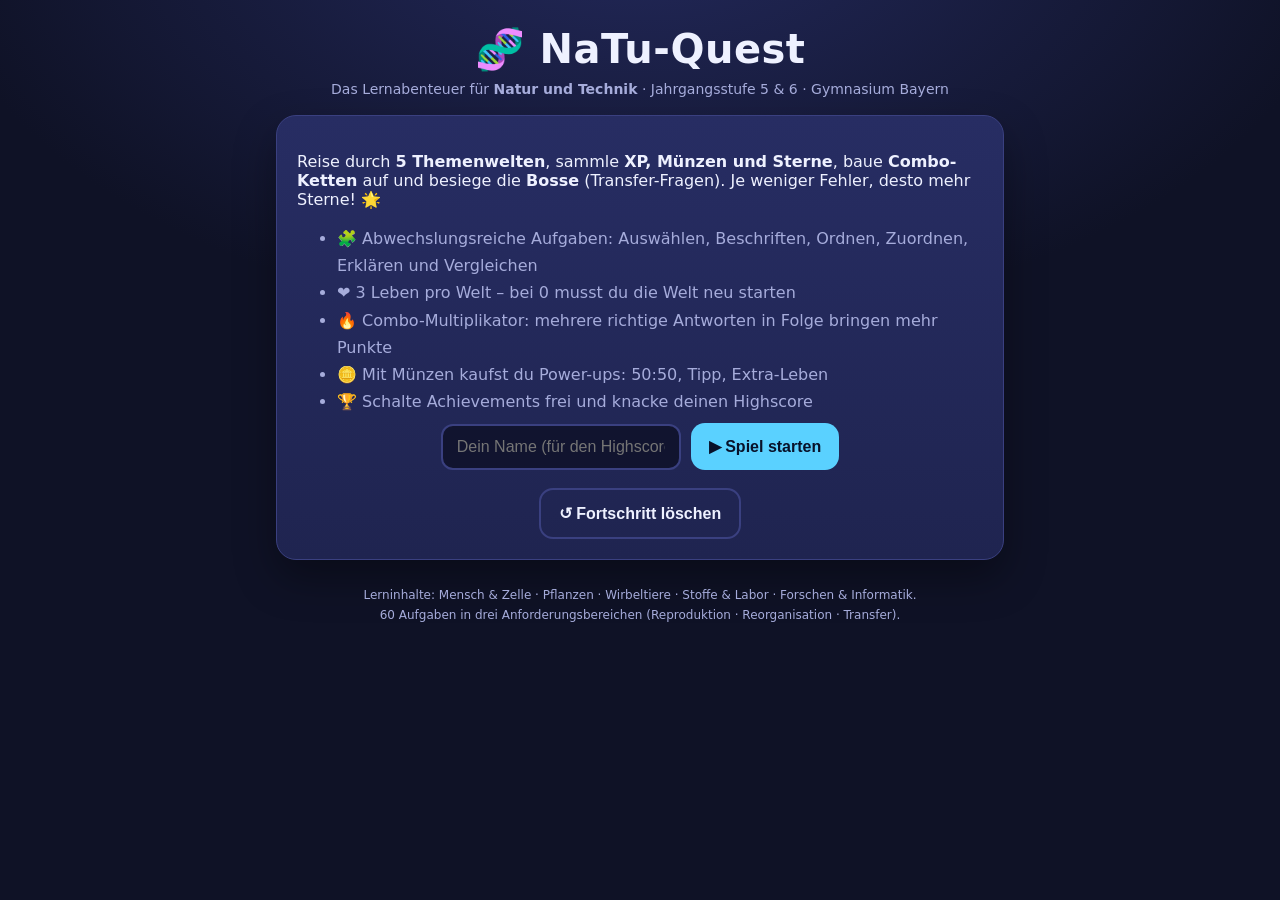
==== commit abd93c4e: "NaTu-Quest: operator-based task formats for the AFB levels Replace the all-multiple-choice quiz with" ====
--- a/natu-quest/index.html
+++ b/natu-quest/index.html
@@ -22,6 +22,7 @@
   .btn{cursor:pointer;border:none;border-radius:14px;padding:14px 18px;font-size:16px;
     font-weight:700;color:#08122a;background:var(--accent);transition:.12s transform,.12s filter;}
   .btn:hover{filter:brightness(1.08)} .btn:active{transform:translateY(2px)}
+  .btn:disabled{opacity:.4;cursor:default;transform:none;filter:none}
   .btn.alt{background:var(--accent2)}
   .btn.ghost{background:transparent;color:var(--ink);border:2px solid var(--line)}
   .card{background:linear-gradient(180deg,var(--card2),var(--card));border:1px solid var(--line);
@@ -86,6 +87,37 @@
   table.lb td.num,table.lb th.num{text-align:right;font-variant-numeric:tabular-nums}
   .rank{font-weight:900;font-size:17px}
   tr.me td{background:#243066}
+  /* interactive task formats */
+  .opdesc{color:var(--muted);font-size:13.5px;margin:-6px 0 12px;line-height:1.4}
+  .chip{display:inline-flex;align-items:center;background:var(--card);border:2px solid var(--line);color:var(--ink);
+    border-radius:999px;padding:9px 14px;font-size:15px;cursor:pointer;transition:.1s;user-select:none}
+  .chip:hover{border-color:var(--accent)} .chip.sel{border-color:var(--accent2);background:#2c3470}
+  .chip.correct{border-color:var(--good);background:#143a26}.chip.wrong{border-color:var(--bad);background:#3a1620}
+  .chip.used{opacity:.3;pointer-events:none}
+  .pool{display:flex;flex-wrap:wrap;gap:6px;margin:6px 0 12px;min-height:40px;padding:6px;border-radius:12px;background:#11142f}
+  .zones{display:grid;gap:10px} .zones.two{grid-template-columns:1fr 1fr} .zones.three{grid-template-columns:1fr 1fr 1fr}
+  @media(max-width:560px){.zones.three{grid-template-columns:1fr}.zones.two{grid-template-columns:1fr}}
+  .zone{border:2px dashed var(--line);border-radius:14px;padding:10px;min-height:84px}
+  .zone h4{margin:0 0 8px;font-size:14px;color:var(--accent);text-align:center}
+  .zone.mid h4{color:var(--accent2)}
+  .zone .drop{display:flex;flex-wrap:wrap;gap:6px;justify-content:center}
+  .seqbox{display:flex;flex-wrap:wrap;gap:6px;align-items:center;border:2px dashed var(--line);
+    border-radius:14px;padding:10px;min-height:50px;margin-bottom:6px}
+  .seqbox .ph{color:var(--muted);font-size:14px}
+  .seqitem{display:inline-flex;align-items:center;background:#2c3470;border:1px solid var(--line);
+    border-radius:10px;padding:8px 12px;font-size:14px;cursor:pointer}
+  .seqitem b{color:var(--accent2);margin-right:7px}
+  .seqitem.correct{border-color:var(--good)}.seqitem.wrong{border-color:var(--bad)}
+  .slots{display:grid;gap:8px;margin:10px 0}
+  .slot{display:flex;align-items:center;gap:10px;border:2px solid var(--line);border-radius:12px;padding:11px 13px;cursor:pointer}
+  .slot.sel{border-color:var(--accent2)} .slot .num{font-weight:900;color:var(--accent2);min-width:22px}
+  .slot .val{color:var(--muted);flex:1} .slot .val.filled{color:var(--ink);font-weight:700}
+  .slot.correct{border-color:var(--good)}.slot.wrong{border-color:var(--bad)}
+  .diagram{display:flex;justify-content:center;margin:4px 0 10px}
+  .diagram svg{max-width:100%;height:auto;background:#11142f;border-radius:14px;border:1px solid var(--line)}
+  .epart{margin:12px 0;padding:12px 14px;border:1px solid var(--line);border-radius:12px;background:#11142f}
+  .epart .pq{font-weight:700;margin-bottom:9px}
+  .claim{background:#11142f;border-left:4px solid var(--accent2);border-radius:8px;padding:10px 13px;margin-bottom:6px;font-size:15.5px}
 </style>
 </head>
 <body>
@@ -103,6 +135,7 @@
     <div class="card" style="margin-top:18px">
       <p>Reise durch <b>5 Themenwelten</b>, sammle <b>XP, Münzen und Sterne</b>, baue <b>Combo-Ketten</b> auf und besiege die <b>Bosse</b> (Transfer-Fragen). Je weniger Fehler, desto mehr Sterne! 🌟</p>
       <ul style="color:var(--muted);line-height:1.7;margin:8px 0">
+        <li>🧩 Abwechslungsreiche Aufgaben: Auswählen, Beschriften, Ordnen, Zuordnen, Erklären und Vergleichen</li>
         <li>❤️ 3 Leben pro Welt – bei 0 musst du die Welt neu starten</li>
         <li>🔥 Combo-Multiplikator: mehrere richtige Antworten in Folge bringen mehr Punkte</li>
         <li>🪙 Mit Münzen kaufst du Power-ups: 50:50, Tipp, Extra-Leben</li>
@@ -157,7 +190,11 @@
         <span class="abtag" id="qAb">AB1</span>
       </div>
       <div class="qtext" id="qText">…</div>
+      <div class="opdesc hidden" id="qOp"></div>
       <div class="ans" id="qAns"></div>
+      <div class="row hidden" id="checkRow">
+        <button class="btn alt" id="checkBtn" onclick="checkTask()">✓ Prüfen</button>
+      </div>
       <div class="feedback hidden" id="qFb"></div>
       <div class="powers" id="powers"></div>
       <div class="row hidden" id="nextRow">
@@ -223,79 +260,139 @@
   {name:"Forscher & Code", emoji:"🔬", cls:"w4", desc:"NaWi-Arbeiten, Diagramme, Informatik"}
 ];
 
-// q: Frage, a: Antworten, c: Index der richtigen Antwort, tip: Tipp (Power-up), erkl: Erklärung
+/* Aufgaben-Modell. Felder:
+   w: Welt | ab: Anforderungsbereich (1/2/3) | type: Format | op: Operator-Label | tip | erkl | boss?
+   mc:      a:[…], c:Index der richtigen Antwort
+   order:   items:[…] in KORREKTER Reihenfolge (wird gemischt dargestellt)
+   sort:    cats:[…], items:[{t,cat}]  (Karten in Gruppen einsortieren)
+   compare: left,right, items:[{t,cat}] cat 0=nur links,1=beides,2=nur rechts
+   label:   svg, slots:[{n,term}] (Begriffe ins Schaubild einsetzen)
+   explain: claim, parts:[{q,a:[…],c}] (Erklärung mit Begründung + Beispiel) */
 const Q = [
-/* ===== WELT 0: Körper & Zelle ===== */
-{w:0,ab:1,q:"Wo genau findet in der Lunge der Gasaustausch statt?",a:["In den Lungenbläschen","In der Luftröhre","In der Speiseröhre","Im Kehlkopf"],c:0,tip:"Es sind viele winzige Bläschen mit großer Oberfläche.",erkl:"In den Lungenbläschen wandern Sauerstoff- und Kohlenstoffdioxid-Teilchen durch die Zellmembranen ins bzw. aus dem Blut."},
-{w:0,ab:1,q:"Welche zwei Teilchensorten werden beim Gasaustausch ausgetauscht?",a:["Sauerstoff und Kohlenstoffdioxid","Stickstoff und Wasser","Traubenzucker und Fett","Kalk und Stärke"],c:0,tip:"Eines brauchst du zum Atmen, das andere atmest du aus.",erkl:"Sauerstoff geht ins Blut, Kohlenstoffdioxid wird abgegeben – beide wandern durch die Zellmembranen."},
-{w:0,ab:1,q:"Aus welchen zwei Kreisläufen besteht der doppelte Blutkreislauf?",a:["Lungenkreislauf und Körperkreislauf","Herzkreislauf und Hirnkreislauf","Arterienkreislauf und Venenkreislauf","Magenkreislauf und Darmkreislauf"],c:0,tip:"Einer führt zur Lunge, der andere zum restlichen Körper.",erkl:"Lungen- und Körperkreislauf sind über das Herz miteinander verbunden."},
-{w:0,ab:1,q:"Welcher Bestandteil kommt NUR in pflanzlichen Zellen vor, nicht in tierischen?",a:["Chloroplast","Zellkern","Zellmembran","Zellplasma"],c:0,tip:"Er enthält den grünen Farbstoff.",erkl:"Chloroplasten (sowie Zellwand und große Vakuole) sind typisch pflanzlich. Zellkern, Zellmembran und Zellplasma haben beide Zelltypen."},
-{w:0,ab:1,q:"Was reagiert bei der Zellatmung miteinander?",a:["Traubenzucker und Sauerstoff","Kohlenstoffdioxid und Wasser","Stärke und Kalk","Fett und Licht"],c:0,tip:"Die Edukte der Zellatmung – das Gegenteil der Photosynthese.",erkl:"Traubenzucker + Sauerstoff → Kohlenstoffdioxid + Wasser. Dabei wird nutzbare Energie frei."},
-{w:0,ab:1,q:"Welche Aufgabe hat das Herz?",a:["Es pumpt das Blut durch den gesamten Blutkreislauf","Es filtert die Luft","Es speichert Nährstoffe","Es bildet rote Blutkörperchen"],c:0,tip:"Es ist eine Pumpe.",erkl:"Das Herz pumpt das Blut, damit alle Körperzellen mit Nährstoffen und Sauerstoff versorgt werden."},
-{w:0,ab:2,q:"Bringe die Reiz-Reaktions-Kette in die richtige Reihenfolge:",a:["Reiz → Sinnesorgan → Nerven → Gehirn → Reaktion","Reiz → Gehirn → Nerven → Sinnesorgan → Reaktion","Sinnesorgan → Reiz → Reaktion → Gehirn → Nerven","Reaktion → Nerven → Reiz → Gehirn → Sinnesorgan"],c:0,tip:"Erst wird der Reiz aufgenommen, ganz am Ende erfolgt die Reaktion.",erkl:"Im Sinnesorgan wird der Reiz in elektrische Signale umgewandelt, über Nerven zum Gehirn geleitet, verarbeitet – daraus folgt die Reaktion."},
-{w:0,ab:2,q:"Warum braucht ein Muskel immer einen Gegenspieler-Muskel?",a:["Weil er sich nur zusammenziehen, aber nicht selbst wieder strecken kann","Weil zwei Muskeln stärker sind","Weil er sonst zu schnell ermüdet","Weil er sonst keinen Sauerstoff bekommt"],c:0,tip:"Denk an Beuger und Strecker am Arm.",erkl:"Ein Muskel kann sich nur anspannen. Um wieder in die Länge gezogen zu werden, braucht er einen Gegenspieler – das Gegenspielerprinzip."},
-{w:0,ab:2,q:"Warum haben Lungenbläschen und Darmzotten so viele feine Ausstülpungen?",a:["Um eine große Oberfläche für den Austausch zu schaffen","Um leichter zu sein","Um Platz zu sparen","Um Wärme zu speichern"],c:0,tip:"Mehr Fläche = mehr Austausch.",erkl:"Eine große Oberfläche erleichtert den Gasaustausch (Lunge) bzw. die Aufnahme von Nährstoff-Teilchen ins Blut (Darm)."},
-{w:0,ab:2,q:"In welchem Abschnitt werden die meisten Nährstoff-Teilchen ins Blut aufgenommen?",a:["Im Dünndarm","Im Mund","In der Speiseröhre","Im Magen"],c:0,tip:"Hier sitzen die Darmzotten.",erkl:"Bei der Verdauung wird die Nahrung zerlegt; die kleinen Teilchen werden hauptsächlich im Dünndarm ins Blut aufgenommen."},
-{w:0,ab:2,q:"Zu welchem Skelett-Bereich gehört die Wirbelsäule?",a:["Rumpfskelett","Kopfskelett","Armskelett","Beinskelett"],c:0,tip:"Der Rumpf ist der Körperstamm.",erkl:"Zum Rumpfskelett gehören Wirbelsäule, Brustkorb, Schulterblätter, Schlüsselbeine und Becken."},
-{w:0,ab:3,q:"BOSS: Beim schnellen Laufen atmest du schneller und das Herz schlägt schneller. Warum?",a:["Die Muskelzellen brauchen mehr Sauerstoff für die Zellatmung, um Energie zu gewinnen","Der Körper will sich abkühlen","Das Blut wird dadurch dicker","Die Lunge wird dadurch größer"],c:0,tip:"Verbinde Bewegung, Energie und Zellatmung.",erkl:"Bewegung kostet Energie. Diese liefert die Zellatmung (Traubenzucker + Sauerstoff). Mehr Energie = mehr Sauerstoffbedarf → schnelleres Atmen und Pumpen."},
-
-/* ===== WELT 1: Pflanzenreich ===== */
-{w:1,ab:1,q:"Welcher Farbstoff ist für die Photosynthese unbedingt nötig?",a:["Chlorophyll","Hämoglobin","Lugol","Melanin"],c:0,tip:"Er macht Pflanzen grün.",erkl:"Chlorophyll in den Zellen grüner Pflanzen ist für die Photosynthese notwendig."},
-{w:1,ab:1,q:"Was reagiert bei der Photosynthese miteinander (Edukte)?",a:["Kohlenstoffdioxid und Wasser (mit Licht)","Traubenzucker und Sauerstoff","Stärke und Kalk","Fett und Wärme"],c:0,tip:"Pflanze nimmt ein Gas aus der Luft auf.",erkl:"Kohlenstoffdioxid + Wasser reagieren unter Einwirkung von Licht zu Traubenzucker + Sauerstoff."},
-{w:1,ab:1,q:"Was entsteht bei der Photosynthese (Produkte)?",a:["Traubenzucker und Sauerstoff","Kohlenstoffdioxid und Wasser","Kalkwasser und Stärke","Fett und Licht"],c:0,tip:"Eines davon atmen wir ein.",erkl:"Produkte sind Traubenzucker (Energiespeicher) und Sauerstoff. Es findet eine Energieumwandlung statt: Lichtenergie wird im Traubenzucker gespeichert."},
-{w:1,ab:1,q:"Welche Aufgaben hat die Wurzel?",a:["Verankerung und Aufnahme von Wasser und Mineralsalzen","Photosynthese","geschlechtliche Fortpflanzung","Verdunstung von Wasser"],c:0,tip:"Sie steckt im Boden.",erkl:"Die Wurzel verankert die Pflanze im Boden und nimmt Wasser und gelöste Mineralsalze auf."},
-{w:1,ab:1,q:"Was versteht man unter Bestäubung?",a:["Übertragung der Pollenkörner auf die Narbe des Fruchtblatts","Verschmelzung von Eizelle und Spermienzelle","Aufnahme von Wasser durch die Wurzel","Abgabe von Sauerstoff durch das Blatt"],c:0,tip:"Pollen reisen zur Narbe.",erkl:"Bestäubung = Übertragung der in den Staubblättern gebildeten Pollenkörner auf die Narbe des Fruchtblatts."},
-{w:1,ab:1,q:"Welches Pflanzenorgan ist für die geschlechtliche Fortpflanzung zuständig?",a:["Die Blüte","Die Wurzel","Das Blatt","Die Sprossachse"],c:0,tip:"Sie ist oft bunt und duftet.",erkl:"Die Blüte dient der geschlechtlichen Fortpflanzung der Pflanze."},
-{w:1,ab:2,q:"Eine Blüte ist unscheinbar und bildet sehr viele leichte Pollenkörner. Welche Bestäubung ist das?",a:["Windbestäubung","Tierbestäubung","Selbstbestäubung durch Wasser","gar keine Bestäubung"],c:0,tip:"Wer trägt leichte Pollen weit weg?",erkl:"Bei Windbestäubung verbreitet der Wind viele Pollenkörner – Treffsicherheit gering, daher hohe Anzahl. Tierbestäubte Blüten sind auffällig und locken mit Duft/Nektar."},
-{w:1,ab:2,q:"Wie hängen Photosynthese und Zellatmung zusammen?",a:["Sie sind umgekehrte Reaktionsschemata","Sie sind exakt dasselbe","Beide brauchen Licht","Beide verbrauchen Sauerstoff"],c:0,tip:"Vergleiche die Edukte und Produkte beider Prozesse.",erkl:"Photosynthese: CO₂ + Wasser → Traubenzucker + Sauerstoff. Zellatmung läuft genau umgekehrt. Pflanzen bauen Energie auf, alle Zellen setzen sie wieder frei."},
-{w:1,ab:2,q:"Welche Bedingungen braucht ein Bohnensamen, um zu keimen?",a:["Wasser, Wärme und Luft","nur Dunkelheit","nur Dünger","Salz und Kälte"],c:0,tip:"Im Samen ist fast kein Wasser – was muss dazukommen?",erkl:"Unter geeigneten Bedingungen (Wasser, Wärme, Luft) beginnt das Wachstum des Pflanzenembryos – die Keimung. Das Nährgewebe (Keimblätter) liefert Nährstoffe."},
-{w:1,ab:2,q:"Welche Aufgabe hat das Blatt?",a:["Photosynthese, Verdunstung und Gasaustausch","Verankerung im Boden","Transport von Stoffen in der ganzen Pflanze","Bildung der Samen"],c:0,tip:"Hier wird es grün und flach.",erkl:"Das Blatt betreibt Photosynthese, verdunstet Wasser und tauscht Sauerstoff und Kohlenstoffdioxid aus."},
-{w:1,ab:2,q:"Eine Pflanze transportiert Wasser von der Wurzel nach oben und richtet ihre Blätter zum Licht aus. Welches Organ leistet das?",a:["Die Sprossachse","Die Wurzel","Die Blüte","Das Keimblatt"],c:0,tip:"Es ist der 'Stamm', der alles verbindet.",erkl:"Die Sprossachse transportiert Stoffe in alle Teile der Pflanze und richtet die Blätter zum Licht aus."},
-{w:1,ab:3,q:"BOSS: Eine gesunde Topfpflanze steht wochenlang im dunklen Keller und geht ein. Warum?",a:["Ohne Licht keine Photosynthese – die Pflanze kann keinen Traubenzucker als Energie mehr herstellen","Im Keller ist zu viel Sauerstoff","Pflanzen brauchen ständig Tierbestäubung","Ohne Licht verdunstet zu viel Wasser"],c:0,tip:"Wofür braucht die Photosynthese Licht?",erkl:"Für die Photosynthese ist Licht nötig. Ohne Licht entsteht kein Traubenzucker – der Pflanze fehlt die gespeicherte Energie zum Leben."},
-
-/* ===== WELT 2: Tierreich ===== */
-{w:2,ab:1,q:"Welche Körperbedeckung ist typisch für Vögel?",a:["Federn","Haare","Hornschuppen","feuchte Haut"],c:0,tip:"Damit können sie auch fliegen.",erkl:"Vögel haben Federn, atmen über Lungen, sind thermoregulatorisch und legen hartschalige Eier."},
-{w:2,ab:1,q:"Wie atmen Fische?",a:["Über Kiemen","Über Lungen","Über die Haut","Über Federn"],c:0,tip:"Sie leben dauerhaft im Wasser.",erkl:"Fische atmen über Kiemen, haben Knochenschuppen mit Schleimschicht, sind thermokonform und betreiben äußere Befruchtung (Laich)."},
-{w:2,ab:1,q:"Welche Körperbedeckung haben Reptilien?",a:["Hornschuppen","Federn","Fell","Schleimhaut ohne Schuppen"],c:0,tip:"Sie schützen vor Austrocknung.",erkl:"Reptilien tragen Hornschuppen als Schutz vor Austrocknung, atmen über Lungen und legen weichschalige Eier an Land."},
-{w:2,ab:1,q:"Welches Merkmal ist typisch für Säugetiere?",a:["Milchdrüsen zum Säugen der Jungen","Eier mit harter Schale","Atmung über Kiemen","feuchte Schleimhaut"],c:0,tip:"Daher der Name 'Säuge'-tier.",erkl:"Säugetiere haben Haare/Fell, Milchdrüsen, atmen über Lungen, sind thermoregulatorisch und entwickeln den Embryo in der Gebärmutter."},
-{w:2,ab:1,q:"Wie ist die Haut von Amphibien typischerweise?",a:["Dünn, feucht und mit Schleimschicht","Trocken mit Hornschuppen","Mit Federn bedeckt","Mit Fell bedeckt"],c:0,tip:"Frosch und Co. mögen es feucht.",erkl:"Amphibien haben dünne, feuchte Haut mit Schleimschicht, leben in Wasser und an Land und legen Laich (äußere Befruchtung)."},
-{w:2,ab:1,q:"Welche Wirbeltierklassen sind thermoregulatorisch (gleichwarm)?",a:["Vögel und Säugetiere","Fische und Amphibien","Reptilien und Fische","Amphibien und Reptilien"],c:0,tip:"Welche Tiere halten ihre Körpertemperatur selbst konstant?",erkl:"Vögel und Säugetiere sind thermoregulatorisch (gleichwarm). Fische, Amphibien und Reptilien sind thermokonform (wechselwarm)."},
-{w:2,ab:2,q:"Ein Tier hat: Federn, Lungenatmung, innere Befruchtung und legt hartschalige Eier. Welche Klasse?",a:["Vögel","Reptilien","Säugetiere","Amphibien"],c:0,tip:"Federn sind das eindeutige Merkmal.",erkl:"Diese Kombination – besonders die Federn und hartschaligen Eier – ist typisch für Vögel."},
-{w:2,ab:2,q:"Was bedeutet 'thermokonform'?",a:["Die Körpertemperatur passt sich der Umgebung an (wechselwarm)","Das Tier hält immer dieselbe Temperatur","Das Tier hat immer Fieber","Das Tier kann nicht schwitzen"],c:0,tip:"konform = angepasst.",erkl:"Thermokonforme Tiere (Fische, Amphibien, Reptilien) passen ihre Körpertemperatur der Umgebung an – sie sind wechselwarm."},
-{w:2,ab:2,q:"Wie ändert sich die Atmung bei Amphibien im Laufe ihres Lebens?",a:["Jungtiere atmen über Kiemen, nach der Metamorphose über Lungen und Haut","Immer nur über Kiemen","Immer nur über Federn","Erst Lungen, dann Kiemen"],c:0,tip:"Denk an Kaulquappe → Frosch.",erkl:"Amphibien-Jungtiere atmen über Kiemen. Nach der Metamorphose atmen die erwachsenen Tiere über Lungen und Haut."},
-{w:2,ab:2,q:"Ein Tier hat feuchte Haut, legt Laich ins Wasser, bewegt sich auf vier Beinen und lebt in Wasser und Land. Welche Klasse?",a:["Amphibien","Reptilien","Fische","Säugetiere"],c:0,tip:"Laich + feuchte Haut + Wasser und Land.",erkl:"Feuchte Haut, äußere Befruchtung mit Laich und das Leben in Wasser und Land sind klassische Amphibien-Kennzeichen."},
-{w:2,ab:2,q:"Ein Tier hat Knochenschuppen mit Schleimschicht, atmet über Kiemen, ist wechselwarm und legt Laich. Welche Klasse?",a:["Fische","Amphibien","Reptilien","Vögel"],c:0,tip:"Kiemen + Knochenschuppen sind eindeutig.",erkl:"Knochenschuppen mit Schleimschicht, Kiemenatmung, thermokonform und äußere Befruchtung mit Laich kennzeichnen die Fische."},
-{w:2,ab:3,q:"BOSS: Warum können Reptilien dauerhaft in trockenen Wüsten leben, Amphibien aber nicht?",a:["Reptilien sind durch Hornschuppen vor Austrocknung geschützt; Amphibien brauchen feuchte Haut und Wasser zum Ablegen von Laich","Reptilien sind gleichwarm, Amphibien nicht","Amphibien haben keine Beine","Reptilien atmen über Kiemen"],c:0,tip:"Vergleiche Körperbedeckung und Fortpflanzung.",erkl:"Hornschuppen schützen Reptilien vor Austrocknung, ihre Eier sind beschalt. Amphibien brauchen feuchte Haut und Wasser für den Laich – in der Wüste unmöglich."},
-
-/* ===== WELT 3: Stoffe & Labor ===== */
-{w:3,ab:1,q:"Wie heißt die Temperatur, ab der ein Stoff vom flüssigen in den gasförmigen Zustand übergeht?",a:["Siedetemperatur","Schmelztemperatur","Gefriertemperatur","Raumtemperatur"],c:0,tip:"Denk an kochendes Wasser.",erkl:"Ab der Siedetemperatur geht ein Stoff vom flüssigen in den gasförmigen Zustand über."},
-{w:3,ab:1,q:"Was geschieht ab der Schmelztemperatur?",a:["Der Stoff geht von fest nach flüssig über","Der Stoff geht von flüssig nach gasförmig über","Der Stoff wird fest","Der Stoff verschwindet"],c:0,tip:"Denk an schmelzendes Eis.",erkl:"Ab der Schmelztemperatur geht ein Stoff vom festen in den flüssigen Zustand über."},
-{w:3,ab:1,q:"Welche Farbe zeigt Stärke beim Nachweis mit Lugol'scher Lösung?",a:["Blau-violett","Knallrot","Gelb","Grün"],c:0,tip:"Eine dunkle, bläuliche Färbung.",erkl:"Stärke färbt sich mit Lugol'scher Lösung blau-violett (Stärkenachweis)."},
-{w:3,ab:1,q:"Welches Gas weist die Kalkwasserprobe nach?",a:["Kohlenstoffdioxid","Sauerstoff","Stickstoff","Wasserstoff"],c:0,tip:"Das Kalkwasser trübt sich.",erkl:"Leitet man Kohlenstoffdioxid in Kalkwasser ein, trübt sich die Flüssigkeit."},
-{w:3,ab:1,q:"Welches Gas weist die Glimmspanprobe nach?",a:["Sauerstoff","Kohlenstoffdioxid","Wasserdampf","Stickstoff"],c:0,tip:"Der glimmende Span flammt auf.",erkl:"Sauerstoff lässt einen glimmenden Holzspan wieder aufflammen (Glimmspanprobe)."},
-{w:3,ab:1,q:"Mit welchem Gerät misst man das Volumen einer Flüssigkeit?",a:["Messzylinder","Waage","Thermometer","Lupe"],c:0,tip:"Das Wort enthält schon 'Mess'.",erkl:"Der Messzylinder misst Volumen, die Waage die Masse, das Thermometer die Temperatur."},
-{w:3,ab:2,q:"Ein Stück Butter macht Papier dauerhaft durchscheinend. Welcher Nachweis ist das und was zeigt er?",a:["Fettfleckprobe – sie weist Fett nach","Stärkenachweis – er weist Zucker nach","Glimmspanprobe – sie weist Sauerstoff nach","Kalkwasserprobe – sie weist CO₂ nach"],c:0,tip:"Fett hinterlässt bleibende Flecken.",erkl:"Fett hinterlässt auf Papier dauerhafte Flecken, die das Papier durchscheinend machen – die Fettfleckprobe."},
-{w:3,ab:2,q:"Was passiert beim Lösen eines Zuckerkristalls im Teilchenmodell?",a:["Die Zuckerteilchen verteilen sich zwischen den Wasserteilchen","Die Zuckerteilchen verschwinden vollständig","Die Wasserteilchen werden zu Zucker","Der Zucker wird zu Gas"],c:0,tip:"Die Teilchen sind noch da, nur verteilt.",erkl:"Beim Lösen verteilen sich die Zuckerteilchen gleichmäßig zwischen den Wasserteilchen – sie verschwinden nicht, man sieht sie nur nicht mehr."},
-{w:3,ab:2,q:"Wovon hängt der Aggregatzustand eines Stoffes ab?",a:["Von der Temperatur","Von der Farbe","Vom Gewicht der Probe","Vom Behälter"],c:0,tip:"Eis, Wasser, Wasserdampf – was ändert sich?",erkl:"Der Aggregatzustand (fest/flüssig/gasförmig) hängt von der Temperatur ab; Schmelz- und Siedetemperatur sind die Grenzen."},
-{w:3,ab:2,q:"Du sollst Zellen untersuchen, die mit bloßem Auge unsichtbar sind. Welches Gerät wählst du?",a:["Lichtmikroskop","Lupe","Becherglas","Messzylinder"],c:0,tip:"Die Lupe vergrößert nur schwach.",erkl:"Das Lichtmikroskop vergrößert stark genug, um Zellbestandteile zu erkennen. Eine Lupe oder ein Binokular vergrößern deutlich schwächer."},
-{w:3,ab:2,q:"Wasser fängt bei 100 °C an zu kochen und wird zu Wasserdampf. Was beschreibt diese Temperatur?",a:["Die Siedetemperatur (flüssig → gasförmig)","Die Schmelztemperatur (fest → flüssig)","Die Gefriertemperatur","Die Raumtemperatur"],c:0,tip:"Welcher Übergang passiert beim Kochen?",erkl:"Beim Kochen geht Wasser vom flüssigen in den gasförmigen Zustand über – das geschieht ab der Siedetemperatur."},
-{w:3,ab:3,q:"BOSS: Du willst beweisen, dass eine Wasserpflanze im Licht Sauerstoff produziert. Welchen Nachweis nutzt du an dem aufgefangenen Gas?",a:["Die Glimmspanprobe – flammt der Span auf, ist es Sauerstoff","Die Kalkwasserprobe","Die Stärkeprobe mit Lugol","Die Fettfleckprobe"],c:0,tip:"Welcher Nachweis passt zu Sauerstoff?",erkl:"Bei der Photosynthese entsteht Sauerstoff. Sauerstoff lässt einen glimmenden Span aufflammen – also die Glimmspanprobe."},
-
-/* ===== WELT 4: Forscher & Code ===== */
-{w:4,ab:1,q:"Womit beginnt eine naturwissenschaftliche Untersuchung?",a:["Mit einem Phänomen (einer Beobachtung)","Mit der Folgerung","Mit dem Aufräumen","Mit dem Ergebnis"],c:0,tip:"Am Anfang steht etwas, das man beobachtet.",erkl:"Ablauf: Phänomen → Hypothese → Planung → Durchführung → Beobachtung → Folgerung."},
-{w:4,ab:1,q:"In der Schreibweise rechteck1.füllfarbe = grün – was ist 'füllfarbe'?",a:["Ein Attribut","Eine Methode","Eine Klasse","Ein Objekt"],c:0,tip:"Es beschreibt eine Eigenschaft des Objekts.",erkl:"Eigenschaften von Objekten werden durch Attribute und deren Werte beschrieben: rechteck1.füllfarbe = grün."},
-{w:4,ab:1,q:"Was ist 'RECHTECK' (in Großbuchstaben)?",a:["Eine Klasse (Vorlage)","Ein einzelnes Objekt","Ein Attributwert","Eine Methode"],c:0,tip:"Nach dieser Vorlage werden gleichartige Objekte erzeugt.",erkl:"Eine Klasse ist die Vorlage für gleichartige Objekte mit denselben Attributen und Methoden, z. B. RECHTECK."},
-{w:4,ab:1,q:"Was zeigt eine Objektkarte?",a:["Die Attribute und aktuellen Attributwerte eines Objekts","Nur den Namen des Programmierers","Die Geschwindigkeit des Computers","Eine Landkarte"],c:0,tip:"Sie 'fotografiert' den Zustand eines Objekts.",erkl:"Eine Objektkarte stellt ein Objekt mit seinen Attributen und deren aktuellen Werten dar."},
-{w:4,ab:1,q:"Bei rechteck1.drehenUm(45°) – was ist 'drehenUm'?",a:["Eine Methode","Ein Attribut","Eine Klasse","Ein Wert"],c:0,tip:"Das Objekt führt damit etwas aus.",erkl:"Objekte können Methoden ausführen. drehenUm(45°) ist ein Methodenaufruf in Punktnotation; der Wert in Klammern ist der Drehwinkel."},
-{w:4,ab:1,q:"Welches Diagramm eignet sich am besten, um eine Messung über die Tageszeit darzustellen?",a:["Liniendiagramm","Säulendiagramm für einzelne Kategorien","Kreisdiagramm","Objektkarte"],c:0,tip:"Werte, die sich kontinuierlich verändern, verbindet man.",erkl:"Ein Liniendiagramm zeigt Verläufe über die Zeit gut. Säulendiagramme eignen sich für den Vergleich einzelner Werte/Kategorien."},
-{w:4,ab:2,q:"Bei einem Experiment: Was ist die 'unabhängige Variable'?",a:["Die Größe, die man gezielt verändert","Die Größe, die man misst","Eine Größe, die konstant bleibt","Ein zufälliger Messfehler"],c:0,tip:"Sie ist die Ursache, die du selbst einstellst.",erkl:"Die unabhängige Variable wird gezielt verändert. Ihre Wirkung auf die abhängige (gemessene) Variable wird untersucht."},
-{w:4,ab:2,q:"Was muss man mit allen weiteren Einflussgrößen tun, damit ein Experiment aussagekräftig ist?",a:["Sie in allen Ansätzen konstant halten","Sie ebenfalls ständig verändern","Sie weglassen und ignorieren","Sie zufällig auswählen"],c:0,tip:"Nur eine Größe darf sich ändern.",erkl:"Alle anderen Größen, die das Ergebnis beeinflussen könnten, müssen konstant gehalten werden – sonst weiß man nicht, was die Wirkung verursacht hat."},
-{w:4,ab:2,q:"„Ich kaufe lieber Eier aus Freilandhaltung, weil mir Tierwohl wichtiger ist.“ Was für eine Aussage ist das?",a:["Eine bewertende Aussage","Eine beschreibende Aussage","Eine Messung","Eine Hypothese"],c:0,tip:"Es kommt eine persönliche Meinung vor.",erkl:"Bewertende Aussagen beziehen sich auf Werte und geben eine persönliche Meinung wieder. Beschreibende Aussagen stellen einen überprüfbaren Sachverhalt dar."},
-{w:4,ab:2,q:"In rechteck1.füllfarbe = grün – was ist 'rechteck1'?",a:["Ein Objekt (nach der Vorlage einer Klasse erzeugt)","Eine Klasse","Eine Methode","Ein Diagramm"],c:0,tip:"Es wird nach einer Vorlage (Klasse) erzeugt.",erkl:"rechteck1 ist ein konkretes Objekt, erzeugt nach der Vorlage der Klasse RECHTECK. Es hat eigene Attributwerte."},
-{w:4,ab:3,q:"BOSS: Du untersuchst, ob mehr Dünger Tomaten höher wachsen lässt. Welche Planung ist korrekt?",a:["Düngermenge gezielt verändern (unabhängig), Pflanzenhöhe messen (abhängig), Licht/Wasser/Topf konstant halten","Alle Größen gleichzeitig verändern, damit es schneller geht","Nur eine einzige Pflanze beobachten und raten","Die Höhe verändern und den Dünger messen"],c:0,tip:"Was veränderst du, was misst du, was hältst du gleich?",erkl:"Unabhängige Variable = Düngermenge (gezielt verändert), abhängige Variable = Höhe (gemessen). Licht, Wasser und Topfgröße müssen konstant bleiben."},
-
-/* ===== FINALE: Welt-übergreifender Endboss (zählt zu Welt 4) ===== */
-{w:4,ab:3,q:"ENDBOSS: Ein Apfelbaum betreibt tagsüber im Licht Photosynthese. Welcher Prozess liefert seinen Zellen aber Tag UND Nacht Energie?",a:["Die Zellatmung – sie läuft in allen lebenden Zellen ständig ab","Die Photosynthese, auch nachts","Die Bestäubung","Die Verdunstung"],c:0,tip:"Photosynthese braucht Licht – Energiegewinnung der Zelle aber immer.",erkl:"Photosynthese funktioniert nur im Licht. Die Zellatmung (Traubenzucker + Sauerstoff → CO₂ + Wasser) läuft dagegen ständig in allen lebenden Zellen ab und liefert nutzbare Energie."}
+/* ============ WELT 0: Körper & Zelle ============ */
+{w:0,ab:1,type:"label",op:"Benennen",q:"Beschrifte das Skelett.",tip:"Kopf oben, Rumpf in der Mitte, dann Arme und Beine.",erkl:"Das Skelett gliedert sich in Kopfskelett (Schädel), Rumpfskelett (u. a. Wirbelsäule, Brustkorb), Armskelett und Beinskelett.",
+  svg:"<svg viewBox='0 0 260 280' xmlns='http://www.w3.org/2000/svg'><g fill='none' stroke='#a6acdb' stroke-width='3' stroke-linecap='round'><circle cx='130' cy='38' r='22'/><line x1='130' y1='60' x2='130' y2='150'/><line x1='105' y1='80' x2='155' y2='80'/><line x1='130' y1='80' x2='90' y2='130'/><line x1='130' y1='80' x2='170' y2='130'/><line x1='130' y1='150' x2='105' y2='240'/><line x1='130' y1='150' x2='155' y2='240'/></g><g font-family='Segoe UI,Arial' font-size='15' font-weight='700'><circle cx='185' cy='38' r='13' fill='#ffd34d'/><text x='185' y='43' text-anchor='middle' fill='#08122a'>1</text><circle cx='95' cy='110' r='13' fill='#ffd34d'/><text x='95' y='115' text-anchor='middle' fill='#08122a'>2</text><circle cx='185' cy='125' r='13' fill='#ffd34d'/><text x='185' y='130' text-anchor='middle' fill='#08122a'>3</text><circle cx='95' cy='235' r='13' fill='#ffd34d'/><text x='95' y='240' text-anchor='middle' fill='#08122a'>4</text></g></svg>",
+  slots:[{n:1,term:"Kopfskelett"},{n:2,term:"Rumpfskelett"},{n:3,term:"Armskelett"},{n:4,term:"Beinskelett"}]},
+{w:0,ab:1,type:"order",op:"Ordnen",q:"Ordne die Reiz-Reaktions-Kette in der richtigen Reihenfolge.",items:["Reiz","Sinnesorgan","Nerven","Gehirn","Reaktion"],tip:"Erst wird der Reiz aufgenommen, ganz am Ende erfolgt die Reaktion.",erkl:"Im Sinnesorgan wird der Reiz in elektrische Signale umgewandelt, über Nerven zum Gehirn geleitet, dort verarbeitet – daraus folgt die Reaktion."},
+{w:0,ab:1,type:"order",op:"Ordnen",q:"Ordne den Weg der Nahrung durch den Körper.",items:["Mund","Speiseröhre","Magen","Dünndarm","Aufnahme ins Blut"],tip:"Wo beginnt die Verdauung, wo werden die Teilchen aufgenommen?",erkl:"Die Nahrung wird vom Mund über Speiseröhre und Magen zerlegt; im Dünndarm werden die kleinen Teilchen ins Blut aufgenommen."},
+{w:0,ab:1,type:"sort",op:"Zuordnen",q:"Ordne die Knochen dem richtigen Skelettbereich zu.",cats:["Armskelett","Beinskelett"],items:[{t:"Elle",cat:0},{t:"Speiche",cat:0},{t:"Oberarmknochen",cat:0},{t:"Schienbein",cat:1},{t:"Wadenbein",cat:1},{t:"Oberschenkelknochen",cat:1}],tip:"Elle und Speiche sitzen im Unterarm.",erkl:"Armskelett: Oberarmknochen, Elle, Speiche, Handknochen. Beinskelett: Oberschenkelknochen, Schienbein, Wadenbein, Fußknochen."},
+{w:0,ab:1,type:"mc",op:"Auswählen",q:"Wähle aus: Welcher Bestandteil kommt NUR in pflanzlichen Zellen vor?",a:["Chloroplast","Zellkern","Zellmembran","Zellplasma"],c:0,tip:"Er enthält den grünen Farbstoff.",erkl:"Chloroplasten (sowie Zellwand und große Vakuole) sind typisch pflanzlich. Zellkern, Zellmembran und Zellplasma haben beide Zelltypen."},
+{w:0,ab:1,type:"mc",op:"Auswählen",q:"Wähle aus: Was reagiert bei der Zellatmung miteinander?",a:["Traubenzucker und Sauerstoff","Kohlenstoffdioxid und Wasser","Stärke und Kalk","Fett und Licht"],c:0,tip:"Das Gegenteil der Photosynthese.",erkl:"Traubenzucker + Sauerstoff → Kohlenstoffdioxid + Wasser. Dabei wird nutzbare Energie frei."},
+{w:0,ab:2,type:"explain",op:"Erklären",q:"Erkläre das Gegenspielerprinzip der Muskeln.",claim:"Ein Muskel allein kann ein Gelenk nicht hin- und zurückbewegen.",parts:[
+  {q:"Begründung – warum ist das so?",a:["Weil ein Muskel sich nur zusammenziehen, aber nicht selbst wieder strecken kann","Weil ein Muskel zu schwach ist","Weil ein Muskel keinen Sauerstoff bekommt"],c:0},
+  {q:"Wähle das passende Beispiel:",a:["Beuger und Strecker am Oberarm (Bizeps/Trizeps)","Herz und Lunge","Magen und Darm"],c:0}],
+  tip:"Anspannen geht, selbst strecken nicht.",erkl:"Ein Muskel kann sich nur anspannen. Zum Zurückbewegen braucht er einen Gegenspieler – z. B. Beuger und Strecker am Arm."},
+{w:0,ab:2,type:"explain",op:"Erläutern",q:"Erläutere, warum eine große Oberfläche für den Körper nützlich ist.",claim:"Viele biologische Strukturen besitzen feine Ein- und Ausstülpungen.",parts:[
+  {q:"Begründung – wozu dienen sie?",a:["Sie vergrößern die Oberfläche und erleichtern so den Austausch von Stoffen","Sie machen das Organ schwerer","Sie speichern Wärme"],c:0},
+  {q:"Wähle ein passendes Beispiel:",a:["Lungenbläschen vergrößern die Fläche für den Gasaustausch","Knochen vergrößern die Fläche zum Laufen","Haare vergrößern die Fläche zum Sehen"],c:0}],
+  tip:"Mehr Fläche = mehr Austausch.",erkl:"Eine große Oberfläche erleichtert den Austausch: Lungenbläschen den Gasaustausch, Darmzotten die Nährstoffaufnahme."},
+{w:0,ab:2,type:"explain",op:"Erklären",q:"Erkläre, warum du bei Anstrengung schneller atmest.",claim:"Beim Treppensteigen atmest du tiefer und schneller.",parts:[
+  {q:"Begründung – warum?",a:["Die Muskelzellen brauchen mehr Sauerstoff für die Zellatmung, um Energie zu gewinnen","Die Lunge wird dauerhaft größer","Das Blut wird dünner"],c:0},
+  {q:"Was wird dabei in den Zellen umgesetzt?",a:["Traubenzucker und Sauerstoff","Stärke und Kalk","Wasser und Licht"],c:0}],
+  tip:"Bewegung kostet Energie aus der Zellatmung.",erkl:"Bewegung verbraucht Energie. Die liefert die Zellatmung (Traubenzucker + Sauerstoff). Mehr Bedarf → schnelleres Atmen."},
+{w:0,ab:2,type:"explain",op:"Erklären",q:"Erkläre, wozu der Blutkreislauf dient.",claim:"Das Herz pumpt unermüdlich Blut durch den ganzen Körper.",parts:[
+  {q:"Begründung – warum ist das nötig?",a:["Damit alle Körperzellen mit Nährstoffen und Sauerstoff versorgt werden","Damit der Körper warm aussieht","Damit man schneller wächst"],c:0},
+  {q:"Welche zwei Kreisläufe gehören dazu?",a:["Lungen- und Körperkreislauf","Magen- und Darmkreislauf","Arm- und Beinkreislauf"],c:0}],
+  tip:"Versorgung der Zellen.",erkl:"Der doppelte Blutkreislauf (Lungen- + Körperkreislauf) versorgt über das Herz alle Zellen mit Nährstoffen und Sauerstoff."},
+{w:0,ab:2,type:"mc",op:"Erklären",q:"Erkläre: Wo werden die meisten Nährstoff-Teilchen ins Blut aufgenommen – und warum dort?",a:["Im Dünndarm, weil dort die Darmzotten die Oberfläche stark vergrößern","Im Magen, weil dort die Magensäure ist","Im Mund, weil dort gekaut wird","In der Speiseröhre, weil sie lang ist"],c:0,tip:"Wo sitzen die Darmzotten?",erkl:"Im Dünndarm vergrößern Darmzotten die Oberfläche – dadurch werden dort die meisten Nährstoff-Teilchen ins Blut aufgenommen."},
+{w:0,ab:3,type:"compare",op:"Vergleichen",q:"Vergleiche die pflanzliche und die tierische Zelle: Was hat nur die eine, was haben beide?",left:"Nur Pflanzenzelle",right:"Nur Tierzelle",items:[{t:"Zellwand",cat:0},{t:"Chloroplasten",cat:0},{t:"große Vakuole",cat:0},{t:"Zellkern",cat:1},{t:"Zellmembran",cat:1},{t:"Zellplasma",cat:1}],
+  midLabel:"Beides",boss:true,tip:"Was braucht eine Pflanze zusätzlich (Halt, Photosynthese)?",erkl:"Nur Pflanzenzellen haben Zellwand, Chloroplasten und eine große Vakuole. Zellkern, Zellmembran und Zellplasma besitzen beide Zelltypen."},
+
+/* ============ WELT 1: Pflanzenreich ============ */
+{w:1,ab:1,type:"label",op:"Benennen",q:"Beschrifte die Organe der Pflanze.",tip:"Von oben nach unten: Fortpflanzung, Photosynthese, Transport, Verankerung.",erkl:"Blüte (Fortpflanzung), Blatt (Photosynthese), Sprossachse (Transport), Wurzel (Verankerung/Wasseraufnahme).",
+  svg:"<svg viewBox='0 0 260 280' xmlns='http://www.w3.org/2000/svg'><g fill='none' stroke='#5fd97a' stroke-width='3' stroke-linecap='round'><circle cx='130' cy='40' r='16' fill='#ffb6c1' stroke='#ff7a8a'/><line x1='130' y1='56' x2='130' y2='210'/><path d='M130 110 q-45 -12 -60 -40'/><path d='M130 150 q45 -12 60 -40'/><path d='M130 210 q-20 30 -45 40 M130 210 q20 30 45 40 M130 210 v45'/></g><g font-family='Segoe UI,Arial' font-size='15' font-weight='700'><circle cx='168' cy='40' r='13' fill='#ffd34d'/><text x='168' y='45' text-anchor='middle' fill='#08122a'>1</text><circle cx='52' cy='66' r='13' fill='#ffd34d'/><text x='52' y='71' text-anchor='middle' fill='#08122a'>2</text><circle cx='160' cy='150' r='13' fill='#ffd34d'/><text x='160' y='155' text-anchor='middle' fill='#08122a'>3</text><circle cx='130' cy='265' r='13' fill='#ffd34d'/><text x='130' y='270' text-anchor='middle' fill='#08122a'>4</text></g></svg>",
+  slots:[{n:1,term:"Blüte"},{n:2,term:"Blatt"},{n:3,term:"Sprossachse"},{n:4,term:"Wurzel"}]},
+{w:1,ab:1,type:"sort",op:"Zuordnen",q:"Ordne jede Aufgabe dem richtigen Pflanzenorgan zu.",cats:["Blatt","Wurzel"],items:[{t:"Photosynthese",cat:0},{t:"Verdunstung von Wasser",cat:0},{t:"Gasaustausch",cat:0},{t:"Verankerung im Boden",cat:1},{t:"Aufnahme von Wasser",cat:1},{t:"Aufnahme von Mineralsalzen",cat:1}],tip:"Was passiert oben im Licht, was unten im Boden?",erkl:"Blatt: Photosynthese, Verdunstung, Gasaustausch. Wurzel: Verankerung sowie Aufnahme von Wasser und Mineralsalzen."},
+{w:1,ab:1,type:"order",op:"Ordnen",q:"Ordne die Schritte der Keimung eines Bohnensamens.",items:["Samen in feuchter Erde","Samen nimmt Wasser auf","Samenschale platzt","Pflanzenembryo beginnt zu wachsen","Keimling durchbricht die Erde"],tip:"Zuerst muss Wasser in den trockenen Samen.",erkl:"Der trockene Samen nimmt Wasser auf, die Schale platzt, der Embryo wächst (Keimung) und der Keimling kommt ans Licht."},
+{w:1,ab:1,type:"mc",op:"Auswählen",q:"Wähle aus: Welcher Farbstoff ist für die Photosynthese nötig?",a:["Chlorophyll","Hämoglobin","Lugol","Melanin"],c:0,tip:"Er macht Pflanzen grün.",erkl:"Chlorophyll in den Zellen grüner Pflanzen ist für die Photosynthese notwendig."},
+{w:1,ab:1,type:"mc",op:"Auswählen",q:"Wähle aus: Was versteht man unter Bestäubung?",a:["Übertragung der Pollenkörner auf die Narbe des Fruchtblatts","Verschmelzung von Eizelle und Spermienzelle","Aufnahme von Wasser durch die Wurzel","Abgabe von Sauerstoff durch das Blatt"],c:0,tip:"Pollen reisen zur Narbe.",erkl:"Bestäubung = Übertragung der in den Staubblättern gebildeten Pollenkörner auf die Narbe des Fruchtblatts."},
+{w:1,ab:1,type:"sort",op:"Zuordnen",q:"Ordne die Stoffe richtig zu: Was geht in die Photosynthese hinein, was kommt heraus?",cats:["Edukte (hinein)","Produkte (heraus)"],items:[{t:"Kohlenstoffdioxid",cat:0},{t:"Wasser",cat:0},{t:"Traubenzucker",cat:1},{t:"Sauerstoff",cat:1}],tip:"Licht liefert die Energie; die Pflanze baut Zucker auf.",erkl:"Photosynthese: Kohlenstoffdioxid + Wasser → (mit Licht) → Traubenzucker + Sauerstoff."},
+{w:1,ab:2,type:"explain",op:"Erklären",q:"Erkläre, warum windbestäubte Blüten so viele Pollen bilden.",claim:"Gräser bilden riesige Mengen feiner, leichter Pollenkörner.",parts:[
+  {q:"Begründung – warum so viele?",a:["Weil der Wind die Pollen ungezielt verteilt – die Treffsicherheit ist gering","Weil Pollen schwer sind","Weil Tiere sie sonst fressen"],c:0},
+  {q:"Womit locken dagegen tierbestäubte Blüten?",a:["Mit auffälligen Blüten, Duft und Nektar","Mit sehr vielen leichten Pollen","Mit Dornen"],c:0}],
+  tip:"Wind zielt nicht – Tiere schon eher.",erkl:"Windbestäubte Blüten bilden viele Pollen, weil der Wind ungezielt verteilt. Tierbestäubte Blüten locken stattdessen mit Duft, Farbe und Nektar."},
+{w:1,ab:2,type:"explain",op:"Erläutern",q:"Erläutere die Aufgabe der Wurzel.",claim:"Eine Pflanze steht fest im Boden und bekommt doch Wasser.",parts:[
+  {q:"Welche zwei Aufgaben hat die Wurzel?",a:["Verankerung der Pflanze und Aufnahme von Wasser und Mineralsalzen","Photosynthese und Fortpflanzung","Transport und Verdunstung"],c:0},
+  {q:"Beispiel – was passiert beim Gießen?",a:["Die Wurzel nimmt das Wasser mit gelösten Mineralsalzen auf","Die Wurzel betreibt Photosynthese","Die Wurzel bildet Pollen"],c:0}],
+  tip:"Sie steckt im Boden.",erkl:"Die Wurzel verankert die Pflanze und nimmt Wasser samt gelöster Mineralsalze auf – z. B. beim Gießen."},
+{w:1,ab:2,type:"mc",op:"Erklären",q:"Erkläre: Warum braucht eine Pflanze das Blatt unbedingt?",a:["Weil im Blatt die Photosynthese stattfindet, die Traubenzucker als Energiequelle liefert","Weil das Blatt die Pflanze im Boden verankert","Weil das Blatt die Pollen bildet","Weil das Blatt Wasser pumpt"],c:0,tip:"Wo wird es grün und flach?",erkl:"Im Blatt findet die Photosynthese statt – sie liefert den Traubenzucker, aus dem die Pflanze Energie gewinnt."},
+{w:1,ab:2,type:"mc",op:"Erklären",q:"Erkläre, was bei der Keimung passiert und welche Bedingungen nötig sind.",a:["Der Embryo beginnt zu wachsen, sobald Wasser, Wärme und Luft vorhanden sind","Der Samen wächst nur in völliger Dunkelheit ohne Wasser","Der Samen braucht nur Dünger","Der Samen keimt nur bei Kälte"],c:0,tip:"Im trockenen Samen ist fast kein Wasser.",erkl:"Unter geeigneten Bedingungen (Wasser, Wärme, Luft) beginnt der Pflanzenembryo zu wachsen – das ist die Keimung. Das Nährgewebe versorgt ihn anfangs."},
+{w:1,ab:2,type:"explain",op:"Erklären",q:"Erkläre, warum eine Pflanze im Dunkeln eingeht.",claim:"Eine gesunde Topfpflanze steht wochenlang im dunklen Keller und stirbt.",parts:[
+  {q:"Begründung – warum?",a:["Ohne Licht keine Photosynthese – die Pflanze stellt keinen Traubenzucker als Energie mehr her","Im Keller gibt es zu viel Sauerstoff","Pflanzen brauchen ständig Tierbestäubung"],c:0},
+  {q:"Was würde der Pflanze helfen?",a:["Sie ans Licht (z. B. ans Fenster) stellen","Sie tiefer in den Keller stellen","Ihr die Blätter entfernen"],c:0}],
+  tip:"Wofür braucht die Photosynthese Licht?",erkl:"Für die Photosynthese ist Licht nötig. Ohne Licht entsteht kein Traubenzucker – der Pflanze fehlt die Energie. Am Licht erholt sie sich."},
+{w:1,ab:3,type:"compare",op:"Vergleichen",q:"Vergleiche Photosynthese und Zellatmung.",left:"Nur Photosynthese",right:"Nur Zellatmung",items:[{t:"braucht Licht",cat:0},{t:"baut Traubenzucker auf",cat:0},{t:"setzt Energie aus Traubenzucker frei",cat:2},{t:"läuft auch im Dunkeln ab",cat:2},{t:"hat mit Sauerstoff zu tun",cat:1},{t:"hat mit Traubenzucker zu tun",cat:1}],
+  midLabel:"Beides",boss:true,tip:"Beide nutzen Sauerstoff und Traubenzucker – aber in umgekehrter Richtung.",erkl:"Photosynthese braucht Licht und baut Traubenzucker auf; Zellatmung setzt die Energie wieder frei (auch nachts). Beide arbeiten mit Sauerstoff und Traubenzucker – als umgekehrte Reaktionen."},
+
+/* ============ WELT 2: Tierreich ============ */
+{w:2,ab:1,type:"sort",op:"Zuordnen",q:"Ordne die Merkmale der richtigen Wirbeltierklasse zu.",cats:["Fische","Vögel"],items:[{t:"Kiemenatmung",cat:0},{t:"Knochenschuppen",cat:0},{t:"Laich im Wasser",cat:0},{t:"Federn",cat:1},{t:"Lungenatmung",cat:1},{t:"hartschalige Eier",cat:1}],tip:"Wer lebt im Wasser, wer kann fliegen?",erkl:"Fische: Kiemen, Knochenschuppen, Laich. Vögel: Federn, Lungen, hartschalige Eier."},
+{w:2,ab:1,type:"sort",op:"Zuordnen",q:"Ordne jede Körperbedeckung der richtigen Klasse zu.",cats:["Vögel","Säugetiere","Reptilien"],items:[{t:"Federn",cat:0},{t:"Haare / Fell",cat:1},{t:"Hornschuppen",cat:2}],tip:"Drei Klassen, drei typische Hüllen.",erkl:"Vögel haben Federn, Säugetiere Haare/Fell, Reptilien Hornschuppen."},
+{w:2,ab:1,type:"order",op:"Ordnen",q:"Ordne die Entwicklung eines Frosches (Amphibie).",items:["Laich im Wasser","Kaulquappe mit Kiemen","Beine wachsen","Metamorphose","Frosch mit Lunge"],tip:"Erst Wasser-Larve, dann Umbau zum Landtier.",erkl:"Aus dem Laich schlüpft die Kaulquappe (Kiemen); nach der Metamorphose wird daraus der Frosch, der über Lungen und Haut atmet."},
+{w:2,ab:1,type:"mc",op:"Auswählen",q:"Wähle aus: Wie atmen Fische?",a:["Über Kiemen","Über Lungen","Über die Haut","Über Federn"],c:0,tip:"Sie leben dauerhaft im Wasser.",erkl:"Fische atmen über Kiemen und nehmen so den im Wasser gelösten Sauerstoff auf."},
+{w:2,ab:1,type:"mc",op:"Auswählen",q:"Wähle aus: Welche Wirbeltierklassen sind thermoregulatorisch (gleichwarm)?",a:["Vögel und Säugetiere","Fische und Amphibien","Reptilien und Fische","Amphibien und Reptilien"],c:0,tip:"Wer hält die Körpertemperatur selbst konstant?",erkl:"Vögel und Säugetiere sind thermoregulatorisch (gleichwarm). Fische, Amphibien und Reptilien sind thermokonform (wechselwarm)."},
+{w:2,ab:1,type:"sort",op:"Nennen",q:"Welche Merkmale treffen auf Säugetiere zu? Ordne jede Karte richtig zu.",cats:["Trifft auf Säugetiere zu","Trifft NICHT zu"],items:[{t:"Haare / Fell",cat:0},{t:"Milchdrüsen",cat:0},{t:"Lungenatmung",cat:0},{t:"Kiemenatmung",cat:1},{t:"Federn",cat:1},{t:"legt Laich",cat:1}],tip:"Wie wird der Nachwuchs ernährt?",erkl:"Säugetiere: Haare/Fell, Milchdrüsen, Lungenatmung, gleichwarm, Entwicklung im Mutterleib. Kiemen, Federn und Laich gehören zu anderen Klassen."},
+{w:2,ab:2,type:"explain",op:"Erklären",q:"Erkläre, warum Amphibien eine feuchte Haut brauchen.",claim:"Ein Frosch hält sich am liebsten an feuchten Orten auf.",parts:[
+  {q:"Begründung – warum feucht?",a:["Weil er auch über die feuchte Haut atmet und sonst austrocknen würde","Weil er sonst nicht springen kann","Weil feuchte Haut wärmer ist"],c:0},
+  {q:"Beispiel – wo lebt er deshalb?",a:["In der Nähe von Gewässern und an schattigen, feuchten Plätzen","In trockenem Wüstensand","Hoch oben in der Luft"],c:0}],
+  tip:"Die Haut hilft beim Atmen.",erkl:"Amphibien atmen auch über die dünne, feuchte Haut. Trocknet sie aus, funktioniert das nicht – darum leben sie an feuchten Orten."},
+{w:2,ab:2,type:"explain",op:"Erläutern",q:"Erläutere den Begriff 'thermoregulatorisch'.",claim:"Ein Spatz bleibt auch im kalten Winter aktiv.",parts:[
+  {q:"Was bedeutet thermoregulatorisch?",a:["Das Tier hält seine Körpertemperatur selbst konstant (gleichwarm)","Das Tier passt seine Temperatur der Umgebung an","Das Tier hat immer Fieber"],c:0},
+  {q:"Welche Klassen sind so?",a:["Vögel und Säugetiere","Fische und Reptilien","Amphibien und Fische"],c:0}],
+  tip:"regulieren = selbst steuern.",erkl:"Thermoregulatorische (gleichwarme) Tiere – Vögel und Säugetiere – halten ihre Körpertemperatur selbst konstant, auch bei Kälte."},
+{w:2,ab:2,type:"mc",op:"Erklären",q:"Erkläre, warum eine Kaulquappe Kiemen, ein erwachsener Frosch aber Lungen hat.",a:["Die Kaulquappe lebt im Wasser (Kiemen); nach der Metamorphose lebt der Frosch an Land und atmet über Lunge und Haut","Frösche atmen immer über Kiemen","Kaulquappen haben schon Lungen","Der Frosch atmet über Federn"],c:0,tip:"Lebensraum-Wechsel von Wasser zu Land.",erkl:"Im Wasser nutzt die Kaulquappe Kiemen. Bei der Metamorphose wird sie zum Landtier und atmet über Lungen und Haut."},
+{w:2,ab:2,type:"mc",op:"Erklären",q:"Erkläre, warum Reptilien Hornschuppen besitzen.",a:["Die Hornschuppen schützen vor Austrocknung und ermöglichen so das Leben an Land","Hornschuppen helfen beim Schwimmen","Hornschuppen dienen der Photosynthese","Hornschuppen halten die Eier feucht"],c:0,tip:"Was droht an Land ohne Schutz?",erkl:"Hornschuppen schützen Reptilien vor dem Austrocknen – dadurch können sie auch in trockenen Lebensräumen an Land leben."},
+{w:2,ab:3,type:"compare",op:"Vergleichen",q:"Vergleiche Amphibien und Reptilien.",left:"Nur Amphibien",right:"Nur Reptilien",items:[{t:"feuchte Haut mit Schleim",cat:0},{t:"Laich im Wasser",cat:0},{t:"Hornschuppen",cat:2},{t:"weichschalige Eier an Land",cat:2},{t:"Wirbeltiere",cat:1},{t:"thermokonform (wechselwarm)",cat:1}],
+  midLabel:"Beides",boss:true,tip:"Beide sind wechselwarme Wirbeltiere – die Haut und die Eier unterscheiden sie.",erkl:"Amphibien: feuchte Haut, Laich im Wasser. Reptilien: Hornschuppen, Eier an Land. Beide sind wechselwarme Wirbeltiere."},
+{w:2,ab:3,type:"compare",op:"Vergleichen",q:"Vergleiche Fische und Säugetiere.",left:"Nur Fische",right:"Nur Säugetiere",items:[{t:"Kiemenatmung",cat:0},{t:"Knochenschuppen",cat:0},{t:"Milchdrüsen",cat:2},{t:"Haare / Fell",cat:2},{t:"Wirbeltiere",cat:1},{t:"haben ein Skelett",cat:1}],
+  midLabel:"Beides",boss:true,tip:"Wie atmen sie, wie versorgen sie den Nachwuchs?",erkl:"Fische: Kiemen, Knochenschuppen, wechselwarm. Säugetiere: Lungen, Fell, Milchdrüsen, gleichwarm. Beide sind Wirbeltiere mit Skelett."},
+
+/* ============ WELT 3: Stoffe & Labor ============ */
+{w:3,ab:1,type:"sort",op:"Zuordnen",q:"Ordne jedes Laborgerät seiner Funktion zu.",cats:["Messen","Betrachten","Erhitzen"],items:[{t:"Messzylinder",cat:0},{t:"Waage",cat:0},{t:"Thermometer",cat:0},{t:"Lupe",cat:1},{t:"Lichtmikroskop",cat:1},{t:"Gasbrenner",cat:2}],tip:"Womit misst man, womit schaut man, womit macht man heiß?",erkl:"Messen: Messzylinder (Volumen), Waage (Masse), Thermometer (Temperatur). Betrachten: Lupe, Mikroskop. Erhitzen: Gasbrenner."},
+{w:3,ab:1,type:"sort",op:"Zuordnen",q:"Ordne jeden Nachweis dem Stoff zu, den er anzeigt.",cats:["Stärke","Kohlenstoffdioxid","Sauerstoff"],items:[{t:"Lugol'sche Lösung (blau-violett)",cat:0},{t:"Kalkwasser trübt sich",cat:1},{t:"Glimmspan flammt auf",cat:2}],tip:"Welche Probe gehört zu welchem Stoff?",erkl:"Lugol → Stärke (blau-violett). Kalkwasser-Trübung → Kohlenstoffdioxid. Aufflammender Glimmspan → Sauerstoff."},
+{w:3,ab:1,type:"order",op:"Ordnen",q:"Ordne die Aggregatzustände vom kältesten zum wärmsten.",items:["fest","flüssig","gasförmig"],tip:"Eis → Wasser → Wasserdampf.",erkl:"Mit steigender Temperatur geht ein Stoff von fest über flüssig zu gasförmig über (Schmelz- und Siedetemperatur sind die Grenzen)."},
+{w:3,ab:1,type:"mc",op:"Auswählen",q:"Wähle aus: Wie heißt die Temperatur, ab der ein Stoff flüssig wird?",a:["Schmelztemperatur","Siedetemperatur","Gefriertemperatur","Raumtemperatur"],c:0,tip:"Denk an schmelzendes Eis.",erkl:"Ab der Schmelztemperatur geht ein Stoff vom festen in den flüssigen Zustand über."},
+{w:3,ab:1,type:"mc",op:"Auswählen",q:"Wähle aus: Womit misst man das Volumen einer Flüssigkeit?",a:["Messzylinder","Waage","Thermometer","Lupe"],c:0,tip:"Das Wort enthält schon 'Mess'.",erkl:"Der Messzylinder misst Volumen, die Waage die Masse, das Thermometer die Temperatur."},
+{w:3,ab:1,type:"sort",op:"Zuordnen",q:"Ordne jeden Übergang dem richtigen Vorgang zu.",cats:["Schmelzen","Sieden"],items:[{t:"fest → flüssig",cat:0},{t:"Eis wird zu Wasser",cat:0},{t:"flüssig → gasförmig",cat:1},{t:"Wasser wird zu Dampf",cat:1}],tip:"Schmelzen betrifft den festen Zustand.",erkl:"Schmelzen: fest → flüssig (ab Schmelztemperatur). Sieden: flüssig → gasförmig (ab Siedetemperatur)."},
+{w:3,ab:2,type:"explain",op:"Erklären",q:"Erkläre, was beim Lösen von Zucker im Wasser passiert.",claim:"Rührst du Zucker in Tee, verschwindet er scheinbar – der Tee wird aber süß.",parts:[
+  {q:"Was passiert mit den Zuckerteilchen (Teilchenmodell)?",a:["Sie verteilen sich gleichmäßig zwischen den Wasserteilchen","Sie verschwinden vollständig","Sie werden zu Wasserteilchen"],c:0},
+  {q:"Woran merkt man, dass sie noch da sind?",a:["Der Tee schmeckt süß","Der Tee wird fest","Der Tee wird zu Gas"],c:0}],
+  tip:"Verschwunden heißt nicht weg.",erkl:"Beim Lösen verteilen sich die Zuckerteilchen zwischen den Wasserteilchen. Sie sind weiter vorhanden – man schmeckt sie."},
+{w:3,ab:2,type:"explain",op:"Erläutern",q:"Erläutere, wie die Glimmspanprobe funktioniert.",claim:"Du hältst einen glimmenden Holzspan in ein unbekanntes Gas.",parts:[
+  {q:"Was beobachtest du bei Sauerstoff?",a:["Der glimmende Span flammt wieder auf","Der Span erlischt sofort","Der Span wird grün"],c:0},
+  {q:"Was wird damit nachgewiesen?",a:["Sauerstoff","Kohlenstoffdioxid","Stärke"],c:0}],
+  tip:"Welches Gas fördert das Brennen?",erkl:"Sauerstoff lässt einen glimmenden Span wieder aufflammen – so weist die Glimmspanprobe Sauerstoff nach."},
+{w:3,ab:2,type:"mc",op:"Erklären",q:"Erkläre, warum der Aggregatzustand von der Temperatur abhängt.",a:["Steigt die Temperatur, bewegen sich die Teilchen stärker – ab Schmelz- bzw. Siedetemperatur ändert sich der Zustand","Die Farbe des Stoffes bestimmt den Zustand","Das Gewicht der Probe bestimmt den Zustand","Der Behälter bestimmt den Zustand"],c:0,tip:"Eis, Wasser, Dampf – was ändert sich?",erkl:"Mit der Temperatur ändert sich die Teilchenbewegung. Ab der Schmelz- bzw. Siedetemperatur wechselt der Stoff seinen Aggregatzustand."},
+{w:3,ab:2,type:"mc",op:"Erklären",q:"Erkläre, warum man für Zellen ein Lichtmikroskop und nicht nur eine Lupe braucht.",a:["Zellen sind so klein, dass nur die starke Vergrößerung des Mikroskops sie sichtbar macht","Eine Lupe ist zu teuer","Das Mikroskop erhitzt die Probe","Die Lupe misst nur das Volumen"],c:0,tip:"Wie stark vergrößert eine Lupe?",erkl:"Eine Lupe vergrößert nur schwach. Zellbestandteile sind so klein, dass erst die starke Vergrößerung des Lichtmikroskops sie sichtbar macht."},
+{w:3,ab:2,type:"explain",op:"Erläutern",q:"Erläutere die Fettfleckprobe an einem Beispiel.",claim:"Ein Butterbrot hinterlässt auf der Papiertüte einen Fleck.",parts:[
+  {q:"Was zeigt ein durchscheinender, bleibender Fleck?",a:["Dass Fett enthalten ist","Dass Stärke enthalten ist","Dass Sauerstoff enthalten ist"],c:0},
+  {q:"Wie unterscheidet sich der Fleck von einem Wasserfleck?",a:["Er bleibt dauerhaft und macht das Papier durchscheinend","Er trocknet vollständig weg","Er färbt das Papier blau-violett"],c:0}],
+  tip:"Fett hinterlässt bleibende Spuren.",erkl:"Fett hinterlässt auf Papier einen dauerhaften, durchscheinenden Fleck – anders als Wasser, das wegtrocknet. Das ist die Fettfleckprobe."},
+{w:3,ab:3,type:"compare",op:"Vergleichen",q:"Vergleiche die Glimmspanprobe und die Kalkwasserprobe.",left:"Nur Glimmspanprobe",right:"Nur Kalkwasserprobe",items:[{t:"weist Sauerstoff nach",cat:0},{t:"Span flammt auf",cat:0},{t:"weist Kohlenstoffdioxid nach",cat:2},{t:"Flüssigkeit trübt sich",cat:2},{t:"ist ein Gasnachweis",cat:1},{t:"man beobachtet eine Veränderung",cat:1}],
+  midLabel:"Beides",boss:true,tip:"Beide weisen ein Gas nach – aber ein anderes und mit anderem Effekt.",erkl:"Glimmspanprobe: Sauerstoff (Span flammt auf). Kalkwasserprobe: Kohlenstoffdioxid (Trübung). Beide sind Gasnachweise mit beobachtbarer Veränderung."},
+
+/* ============ WELT 4: Forscher & Code ============ */
+{w:4,ab:1,type:"order",op:"Ordnen",q:"Ordne die Schritte einer naturwissenschaftlichen Untersuchung.",items:["Phänomen","Hypothese","Planung","Durchführung","Beobachtung","Folgerung"],tip:"Erst beobachten und vermuten, ganz am Ende folgern.",erkl:"Ablauf: Phänomen → Hypothese → Planung → Durchführung → Beobachtung → Folgerung."},
+{w:4,ab:1,type:"sort",op:"Zuordnen",q:"Ordne jeden Begriff der Informatik richtig zu (Punktnotation rechteck1.füllfarbe = grün).",cats:["Objekt","Attribut","Methode"],items:[{t:"rechteck1",cat:0},{t:"füllfarbe",cat:1},{t:"länge",cat:1},{t:"drehenUm()",cat:2},{t:"spiegeln()",cat:2}],tip:"Was hat Klammern? Was ist eine Eigenschaft?",erkl:"Objekt: rechteck1. Attribute (Eigenschaften): füllfarbe, länge. Methoden (Aktionen, mit Klammern): drehenUm(), spiegeln()."},
+{w:4,ab:1,type:"sort",op:"Zuordnen",q:"Ordne zu: Welches Diagramm passt zu welcher Aufgabe?",cats:["Liniendiagramm","Säulendiagramm"],items:[{t:"Temperatur über den Tag",cat:0},{t:"Verlauf über die Zeit",cat:0},{t:"Vergleich einzelner Klassen",cat:1},{t:"Anzahl pro Kategorie",cat:1}],tip:"Verläufe verbindet man, einzelne Werte stellt man nebeneinander.",erkl:"Liniendiagramm: Verläufe über die Zeit. Säulendiagramm: Vergleich einzelner Werte/Kategorien."},
+{w:4,ab:1,type:"mc",op:"Auswählen",q:"Wähle aus: Was ist 'RECHTECK' (in Großbuchstaben)?",a:["Eine Klasse (Vorlage)","Ein einzelnes Objekt","Ein Attributwert","Eine Methode"],c:0,tip:"Nach dieser Vorlage werden Objekte erzeugt.",erkl:"Eine Klasse ist die Vorlage für gleichartige Objekte mit denselben Attributen und Methoden, z. B. RECHTECK."},
+{w:4,ab:1,type:"mc",op:"Auswählen",q:"Wähle aus: Was zeigt eine Objektkarte?",a:["Die Attribute und aktuellen Attributwerte eines Objekts","Nur den Namen des Programmierers","Die Geschwindigkeit des Computers","Eine Landkarte"],c:0,tip:"Sie 'fotografiert' den Zustand eines Objekts.",erkl:"Eine Objektkarte stellt ein Objekt mit seinen Attributen und deren aktuellen Werten dar."},
+{w:4,ab:1,type:"mc",op:"Auswählen",q:"Wähle aus: Welches Diagramm eignet sich für eine Messung über die Tageszeit?",a:["Liniendiagramm","Säulendiagramm für einzelne Kategorien","Kreisdiagramm","Objektkarte"],c:0,tip:"Werte, die sich laufend verändern, verbindet man.",erkl:"Ein Liniendiagramm zeigt Verläufe über die Zeit gut; Säulendiagramme vergleichen einzelne Werte."},
+{w:4,ab:2,type:"explain",op:"Erklären",q:"Erkläre, warum man bei einem Experiment nur eine Größe verändern darf.",claim:"Du testest, ob mehr Licht Pflanzen schneller wachsen lässt.",parts:[
+  {q:"Begründung – warum nur eine Größe ändern?",a:["Sonst weiß man nicht, welche Größe die Wirkung verursacht hat","Damit das Experiment schneller geht","Damit man weniger messen muss"],c:0},
+  {q:"Was machst du mit Wasser, Topf und Erde?",a:["In allen Ansätzen konstant halten","Ebenfalls ständig verändern","Ganz weglassen"],c:0}],
+  tip:"Nur die unabhängige Variable darf sich ändern.",erkl:"Nur die unabhängige Variable wird verändert; alle anderen Einflussgrößen müssen konstant bleiben – sonst ist die Ursache der Wirkung unklar."},
+{w:4,ab:2,type:"explain",op:"Erläutern",q:"Erläutere den Begriff 'Attribut' an einem Beispiel.",claim:"Schreibweise: rechteck1.füllfarbe = grün",parts:[
+  {q:"Was ist ein Attribut?",a:["Eine Eigenschaft eines Objekts","Eine Aktion, die das Objekt ausführt","Die Vorlage für viele Objekte"],c:0},
+  {q:"Welcher Teil ist hier der Wert des Attributs?",a:["grün","rechteck1","füllfarbe"],c:0}],
+  tip:"Attribut = Eigenschaft, danach steht ihr Wert.",erkl:"Ein Attribut ist eine Eigenschaft eines Objekts. In rechteck1.füllfarbe = grün ist 'füllfarbe' das Attribut und 'grün' sein Wert."},
+{w:4,ab:2,type:"mc",op:"Erklären",q:"Erkläre, was eine Klasse ist und wie sie mit Objekten zusammenhängt.",a:["Eine Klasse ist die Vorlage; nach ihr werden gleichartige Objekte erzeugt (z. B. rechteck1 nach RECHTECK)","Eine Klasse ist ein einzelnes Objekt","Eine Klasse ist ein Attributwert","Eine Klasse ist eine Methode"],c:0,tip:"Vorlage und danach gebaute Exemplare.",erkl:"Eine Klasse (z. B. RECHTECK) ist die Vorlage. Konkrete Objekte wie rechteck1 werden nach dieser Vorlage erzeugt und haben eigene Attributwerte."},
+{w:4,ab:2,type:"mc",op:"Erklären",q:"Erkläre, warum die Aussage „Ich kaufe lieber Eier aus Freilandhaltung, weil mir Tierwohl wichtig ist“ eine bewertende Aussage ist.",a:["Weil sie eine persönliche Meinung ausdrückt und sich auf Werte bezieht","Weil sie eine messbare Tatsache nennt","Weil sie eine Hypothese ist","Weil sie eine Frage stellt"],c:0,tip:"Steckt da eine Meinung drin?",erkl:"Bewertende Aussagen geben eine persönliche Meinung wieder und beziehen sich auf Werte – im Gegensatz zu beschreibenden, überprüfbaren Aussagen."},
+{w:4,ab:2,type:"explain",op:"Erklären",q:"Erkläre, warum man Messwerte über die Zeit in einem Liniendiagramm darstellt.",claim:"Du misst jede Stunde die Temperatur im Klassenzimmer.",parts:[
+  {q:"Warum eignet sich ein Liniendiagramm?",a:["Weil es den Verlauf der Werte über die Zeit anschaulich verbindet","Weil es bunter ist","Weil man dann nicht messen muss"],c:0},
+  {q:"Wofür eignet sich dagegen ein Säulendiagramm besser?",a:["Für den Vergleich einzelner Kategorien","Für Verläufe über die Zeit","Für Punktnotation"],c:0}],
+  tip:"Verläufe verbindet man, einzelne Werte stellt man nebeneinander.",erkl:"Ein Liniendiagramm zeigt den Verlauf über die Zeit. Ein Säulendiagramm eignet sich für den Vergleich einzelner Werte/Kategorien."},
+{w:4,ab:3,type:"compare",op:"Vergleichen",q:"Vergleiche beschreibende und bewertende Aussagen.",left:"Beschreibend",right:"Bewertend",items:[{t:"nennt einen überprüfbaren Sachverhalt",cat:0},{t:"„Ein Huhn hat im Auslauf 4 m² Platz.“",cat:0},{t:"drückt eine persönliche Meinung aus",cat:2},{t:"„Freilandhaltung ist besser.“",cat:2},{t:"ist eine Aussage über Hühnerhaltung",cat:1},{t:"steht in einem Satz",cat:1}],
+  midLabel:"Beides",boss:true,tip:"Lässt sich die Aussage nachprüfen oder ist sie Meinung?",erkl:"Beschreibende Aussagen nennen überprüfbare Sachverhalte; bewertende Aussagen drücken eine persönliche Meinung aus. Beide sind hier Aussagen zum selben Thema."}
 ];
 
 const ACHIEVEMENTS = [
@@ -354,7 +451,7 @@
 /* ====================== GAME ====================== */
 function startWorld(w){
   if(!S.player){ show('start'); document.getElementById('playerName').focus(); return; }
-  const qs = Q.filter(q=>q.w===w).map(q=>shuffleOpts(q));
+  const qs = Q.filter(q=>q.w===w).map(prepTask);
   shuffle(qs);
   G={w, qs, i:0, lives:3, score:0, mult:1, streak:0, right:0, coins:0,
      used:{}, answered:false};
@@ -362,13 +459,28 @@
 }
 function replayWorld(){ startWorld(G.w); }
 
-function shuffleOpts(q){
-  // Antwortreihenfolge mischen, korrekten Index nachführen
-  const idx=q.a.map((_,k)=>k); shuffle(idx);
-  const a=idx.map(k=>q.a[k]); const c=idx.indexOf(q.c);
-  return {ab:q.ab, q:q.q, a, c, tip:q.tip, erkl:q.erkl, boss:q.q.startsWith("BOSS")||q.q.startsWith("ENDBOSS")};
-}
-function shuffle(arr){ for(let i=arr.length-1;i>0;i--){const j=Math.floor(Math.random()*(i+1));[arr[i],arr[j]]=[arr[j],arr[i]];} }
+// Bereitet eine Aufgabe vor (mischt Optionen / Karten), ohne das Original zu verändern
+function prepTask(src){
+  const q=Object.assign({}, src);
+  if(q.type==="mc"){
+    const idx=q.a.map((_,k)=>k); shuffle(idx);
+    q.a=idx.map(k=>src.a[k]); q.c=idx.indexOf(src.c);
+  } else if(q.type==="explain"){
+    q.parts=src.parts.map(p=>{
+      const idx=p.a.map((_,k)=>k); shuffle(idx);
+      return {q:p.q, a:idx.map(k=>p.a[k]), c:idx.indexOf(p.c)};
+    });
+  } else if(q.type==="order"){
+    q.pool=src.items.map((_,k)=>k); shuffle(q.pool); // gemischte Original-Indizes
+  } else if(q.type==="sort"||q.type==="compare"){
+    q._cats = q.type==="compare" ? [src.left, src.midLabel||"Beides", src.right] : src.cats.slice();
+    q.items=src.items.map((it,k)=>({t:it.t,cat:it.cat,id:k})); shuffle(q.items);
+  } else if(q.type==="label"){
+    q.pool = src.slots.map(s=>s.term); shuffle(q.pool);
+  }
+  return q;
+}
+function shuffle(arr){ for(let i=arr.length-1;i>0;i--){const j=Math.floor(Math.random()*(i+1));[arr[i],arr[j]]=[arr[j],arr[i]];} return arr; }
 
 function renderHUD(){
   document.getElementById("hWorld").textContent=`${WORLDS[G.w].emoji} ${WORLDS[G.w].name}`;
@@ -378,34 +490,239 @@
   document.getElementById("hScore").textContent=G.score;
   document.getElementById("hBar").style.width=(G.i/G.qs.length*100)+"%";
 }
+const OPDESC={mc:"Tippe die richtige Antwort an.",
+  order:"Tippe die Bausteine in der richtigen Reihenfolge an. Erneutes Tippen nimmt einen Baustein zurück.",
+  sort:"Tippe eine Karte an und danach die passende Gruppe.",
+  compare:"Tippe eine Karte an und danach das passende Feld (nur links, beides oder nur rechts).",
+  label:"Tippe einen Begriff an und danach die passende Nummer im Schaubild.",
+  explain:"Beantworte beide Teilfragen – Begründung und Beispiel."};
 function renderQ(){
-  G.answered=false; G.used={};
+  G.answered=false; G.used={}; G.sel=null; G.selTerm=null; G.assign={}; G.seq=[]; G.picks=[]; G.mcPick=null;
   const q=G.qs[G.i];
   document.getElementById("qIdx").textContent=G.i+1;
   document.getElementById("qTot").textContent=G.qs.length;
   const abEl=document.getElementById("qAb");
   abEl.className="abtag ab"+q.ab;
-  abEl.textContent = q.boss ? "🐲 BOSS · AB3" : ("AB"+q.ab+" · "+["","Reproduktion","Reorganisation","Transfer"][q.ab]);
-  document.getElementById("qText").textContent=q.q.replace(/^(END)?BOSS: /,"");
-  const ans=document.getElementById("qAns"); ans.innerHTML="";
-  q.a.forEach((opt,k)=>{
-    const b=document.createElement("button");
-    b.className="opt"; b.textContent=opt; b.onclick=()=>answer(k);
-    ans.appendChild(b);
-  });
+  abEl.textContent=(q.boss?"🐲 ":"")+"AFB "+q.ab+" · "+q.op;
+  document.getElementById("qText").textContent=q.q;
+  const op=document.getElementById("qOp"); op.textContent=OPDESC[q.type]||""; op.classList.remove("hidden");
+  const ans=document.getElementById("qAns"); ans.innerHTML=""; ans.style.pointerEvents="";
+  if(q.type==="mc") renderMC(q,ans); else
+  if(q.type==="order") renderOrder(q,ans); else
+  if(q.type==="sort"||q.type==="compare") renderBuckets(q,ans); else
+  if(q.type==="label") renderLabel(q,ans); else
+  if(q.type==="explain") renderExplain(q,ans);
+  document.getElementById("checkRow").classList.toggle("hidden", q.type==="mc");
   document.getElementById("qFb").classList.add("hidden");
   document.getElementById("nextRow").classList.add("hidden");
-  renderPowers();
-  renderHUD();
-}
+  updateCheck();
+  renderPowers(); renderHUD();
+}
+
+/* ---- Renderer: Multiple Choice (Auswählen) ---- */
+function renderMC(q,ans){
+  q.a.forEach((opt,k)=>{
+    const b=document.createElement("button"); b.className="opt"; b.textContent=opt;
+    if(G.answered){ if(k===q.c) b.classList.add("correct"); else if(G.mcPick===k) b.classList.add("wrong"); }
+    else b.onclick=()=>answerMC(k);
+    ans.appendChild(b);
+  });
+}
+function answerMC(k){ if(G.answered) return; G.mcPick=k; const q=G.qs[G.i]; resolve(k===q.c, 0, q); }
+
+/* ---- Renderer: Ordnen (Reihenfolge) ---- */
+function renderOrder(q,ans){
+  const box=document.createElement("div"); box.className="seqbox";
+  if(G.seq.length===0){ const ph=document.createElement("span"); ph.className="ph"; ph.textContent="Tippe unten die Bausteine in der richtigen Reihenfolge an …"; box.appendChild(ph); }
+  G.seq.forEach((origIdx,pos)=>{
+    const el=document.createElement("span"); el.className="seqitem";
+    el.innerHTML=`<b>${pos+1}</b>`; el.appendChild(document.createTextNode(q.items[origIdx]));
+    if(!G.answered) el.onclick=()=>{ G.seq.splice(pos,1); renderQ_keep(); };
+    if(G.answered) el.classList.add(origIdx===pos?"correct":"wrong");
+    box.appendChild(el);
+  });
+  ans.appendChild(box);
+  const pool=document.createElement("div"); pool.className="pool";
+  q.pool.forEach(origIdx=>{
+    if(G.seq.includes(origIdx)) return;
+    const c=document.createElement("span"); c.className="chip";
+    c.textContent=q.items[origIdx];
+    c.onclick=()=>{ G.seq.push(origIdx); renderQ_keep(); };
+    pool.appendChild(c);
+  });
+  ans.appendChild(pool);
+}
+function checkOrder(q){ let ok=0; G.seq.forEach((origIdx,pos)=>{ if(origIdx===pos) ok++; }); return ok/q.items.length; }
+
+/* ---- Renderer: Zuordnen / Vergleichen (Karten in Felder) ---- */
+function renderBuckets(q,ans){
+  const cats=q._cats;
+  const pool=document.createElement("div"); pool.className="pool";
+  q.items.forEach((it,k)=>{
+    if(G.assign[k]!=null) return;
+    const c=document.createElement("span"); c.className="chip"+(G.sel===k?" sel":"");
+    c.textContent=it.t;
+    if(!G.answered) c.onclick=()=>{ G.sel=(G.sel===k?null:k); renderQ_keep(); };
+    pool.appendChild(c);
+  });
+  ans.appendChild(pool);
+  const zones=document.createElement("div");
+  zones.className="zones "+(cats.length===3?"three":"two");
+  cats.forEach((cat,ci)=>{
+    const z=document.createElement("div"); z.className="zone"+(q.type==="compare"&&ci===1?" mid":"");
+    const h=document.createElement("h4"); h.textContent=cat; z.appendChild(h);
+    const drop=document.createElement("div"); drop.className="drop";
+    q.items.forEach((it,k)=>{
+      if(G.assign[k]!==ci) return;
+      const c=document.createElement("span"); c.className="chip";
+      c.textContent=it.t;
+      if(G.answered) c.classList.add(it.cat===ci?"correct":"wrong");
+      else c.onclick=(e)=>{ e.stopPropagation(); delete G.assign[k]; G.sel=null; renderQ_keep(); };
+      drop.appendChild(c);
+    });
+    z.appendChild(drop);
+    if(!G.answered) z.onclick=()=>{ if(G.sel!=null){ G.assign[G.sel]=ci; G.sel=null; renderQ_keep(); } };
+    zones.appendChild(z);
+  });
+  ans.appendChild(zones);
+}
+function checkBuckets(q){ let ok=0; q.items.forEach((it,k)=>{ if(G.assign[k]===it.cat) ok++; }); return ok/q.items.length; }
+
+/* ---- Renderer: Beschriften (Begriffe ins Schaubild) ---- */
+function renderLabel(q,ans){
+  const dia=document.createElement("div"); dia.className="diagram"; dia.innerHTML=q.svg; ans.appendChild(dia);
+  const slots=document.createElement("div"); slots.className="slots";
+  q.slots.forEach((s,si)=>{
+    const row=document.createElement("div"); row.className="slot"+(G.sel===si?" sel":"");
+    const val=G.assign[si];
+    row.innerHTML=`<span class="num">${s.n}</span><span class="val${val?' filled':''}">${val||"– antippen –"}</span>`;
+    if(G.answered && val) row.classList.add(val===s.term?"correct":"wrong");
+    if(!G.answered) row.onclick=()=>{
+      if(G.selTerm){ // ausgewählten Begriff einsetzen
+        for(const key in G.assign){ if(G.assign[key]===G.selTerm) delete G.assign[key]; }
+        G.assign[si]=G.selTerm; G.selTerm=null; G.sel=null;
+      } else if(G.assign[si]){ delete G.assign[si]; } // belegten Slot leeren
+      else { G.sel=(G.sel===si?null:si); }
+      renderQ_keep();
+    };
+    slots.appendChild(row);
+  });
+  ans.appendChild(slots);
+  const pool=document.createElement("div"); pool.className="pool";
+  q.pool.forEach(term=>{
+    const used=Object.values(G.assign).includes(term);
+    const c=document.createElement("span"); c.className="chip"+(used?" used":"")+(G.selTerm===term?" sel":"");
+    c.textContent=term;
+    if(!G.answered && !used) c.onclick=()=>{
+      if(G.sel!=null){ // vorgewählten Slot füllen
+        for(const key in G.assign){ if(G.assign[key]===term) delete G.assign[key]; }
+        G.assign[G.sel]=term; G.sel=null; G.selTerm=null;
+      } else { G.selTerm=(G.selTerm===term?null:term); }
+      renderQ_keep();
+    };
+    pool.appendChild(c);
+  });
+  ans.appendChild(pool);
+}
+function checkLabel(q){ let ok=0; q.slots.forEach((s,si)=>{ if(G.assign[si]===s.term) ok++; }); return ok/q.slots.length; }
+
+/* ---- Renderer: Erklären / Erläutern (Begründung + Beispiel) ---- */
+function renderExplain(q,ans){
+  if(q.claim){ const cl=document.createElement("div"); cl.className="claim"; cl.textContent=q.claim; ans.appendChild(cl); }
+  q.parts.forEach((p,pi)=>{
+    const part=document.createElement("div"); part.className="epart";
+    const pq=document.createElement("div"); pq.className="pq"; pq.textContent=(pi+1)+". "+p.q; part.appendChild(pq);
+    p.a.forEach((opt,k)=>{
+      const b=document.createElement("button"); b.className="opt"; b.textContent=opt;
+      if(G.answered){ if(k===p.c) b.classList.add("correct"); else if(G.picks[pi]===k) b.classList.add("wrong"); }
+      else { if(G.picks[pi]===k) b.classList.add("sel"); b.onclick=()=>{ G.picks[pi]=k; renderQ_keep(); }; }
+      part.appendChild(b);
+    });
+    ans.appendChild(part);
+  });
+}
+function checkExplain(q){ let ok=0; q.parts.forEach((p,pi)=>{ if(G.picks[pi]===p.c) ok++; }); return ok/q.parts.length; }
+
+/* re-render aktueller Aufgabe ohne Statusreset (für Zwischenschritte) */
+function renderQ_keep(){
+  const q=G.qs[G.i]; const ans=document.getElementById("qAns"); ans.innerHTML="";
+  if(q.type==="order") renderOrder(q,ans); else
+  if(q.type==="sort"||q.type==="compare") renderBuckets(q,ans); else
+  if(q.type==="label") renderLabel(q,ans); else
+  if(q.type==="explain") renderExplain(q,ans);
+  updateCheck();
+}
+/* zeigt die Lösung an (nach dem Prüfen, mit G.answered === true) */
+function revealTask(q){
+  const ans=document.getElementById("qAns"); ans.innerHTML="";
+  if(q.type==="mc") renderMC(q,ans); else
+  if(q.type==="order") renderOrder(q,ans); else
+  if(q.type==="sort"||q.type==="compare") renderBuckets(q,ans); else
+  if(q.type==="label") renderLabel(q,ans); else
+  if(q.type==="explain") renderExplain(q,ans);
+}
+function complete(q){
+  if(q.type==="order") return G.seq.length===q.items.length;
+  if(q.type==="sort"||q.type==="compare") return Object.keys(G.assign).length===q.items.length;
+  if(q.type==="label") return Object.keys(G.assign).length===q.slots.length;
+  if(q.type==="explain") return q.parts.every((_,i)=>G.picks[i]!=null);
+  return false;
+}
+function updateCheck(){ const b=document.getElementById("checkBtn"); if(b) b.disabled=!complete(G.qs[G.i]); }
+
+/* ---- Auswertung (Prüfen-Button für interaktive Formate) ---- */
+function checkTask(){
+  if(G.answered) return;
+  const q=G.qs[G.i]; let frac=0;
+  if(q.type==="order") frac=checkOrder(q);
+  else if(q.type==="sort"||q.type==="compare") frac=checkBuckets(q);
+  else if(q.type==="label") frac=checkLabel(q);
+  else if(q.type==="explain") frac=checkExplain(q);
+  resolve(frac>=0.999, frac, q);
+}
+
+/* ---- Gemeinsame Punkte-/Leben-/Combo-Logik ---- */
+function resolve(ok, frac, q){
+  if(G.answered) return; G.answered=true;
+  document.getElementById("checkRow").classList.add("hidden");
+  revealTask(q);
+  document.getElementById("qAns").style.pointerEvents="none";
+  const base=q.ab*10;
+  if(ok){
+    G.streak++; G.right++;
+    if(G.streak>=2) G.mult=Math.min(5,G.streak);
+    const pts=base*G.mult; G.score+=pts;
+    const earned=q.ab>=3?8:(q.ab===2?5:3);
+    G.coins+=earned; S.coins+=earned;
+    beep(true);
+    if(G.streak>=2) showCombo("🔥 "+G.streak+"er Combo! x"+G.mult);
+    if(G.streak>=5) unlock("combo5");
+    if(q.boss){ S.bossKills++; S.transferKills++; }
+    fb(`✅ <b>Richtig!</b> +${pts} Punkte · +${earned} 🪙<br>${q.erkl}`);
+  } else {
+    G.streak=0; G.mult=1; G.lives--;
+    beep(false);
+    const part=Math.round(base*frac);
+    if(part>0){ G.score+=part; fb(`⚠️ <b>Fast!</b> Teilweise richtig (+${part} Punkte). So stimmt es:<br>${q.erkl}`); }
+    else fb(`❌ <b>Leider nicht richtig.</b> So stimmt es:<br>${q.erkl}`);
+  }
+  if(S.coins>=100) unlock("rich");
+  save(); renderHUD(); renderPowers();
+  const nb=document.getElementById("nextBtn");
+  nb.textContent = G.lives<=0 ? "💀 Welt neu starten" : (G.i>=G.qs.length-1?"🏁 Auswertung":"Weiter ›");
+  document.getElementById("nextRow").classList.remove("hidden");
+}
+
 function renderPowers(){
+  const q=G.qs[G.i];
   const defs=[
-    {id:"5050", name:"50:50", cost:15, ic:"✂️"},
+    {id:"5050", name:"50:50", cost:15, ic:"✂️", only:"mc"},
     {id:"tip",  name:"Tipp", cost:10, ic:"💡"},
     {id:"life", name:"+1 Leben", cost:25, ic:"❤️"}
   ];
   const box=document.getElementById("powers"); box.innerHTML="";
   defs.forEach(p=>{
+    if(p.only && q.type!==p.only) return; // 50:50 nur bei Multiple Choice
     const used=G.used[p.id];
     const can=S.coins>=p.cost && !used && !G.answered && !(p.id==="life"&&G.lives>=3);
     const el=document.createElement("div");
@@ -418,12 +735,12 @@
 function usePower(p){
   S.coins-=p.cost; G.used[p.id]=true; save();
   const q=G.qs[G.i];
-  if(p.id==="5050"){
+  if(p.id==="5050" && q.type==="mc"){
     const wrong=q.a.map((_,k)=>k).filter(k=>k!==q.c); shuffle(wrong);
-    wrong.slice(0,2).forEach(k=>document.querySelectorAll(".opt")[k].classList.add("dim","disabled"));
+    const opts=document.querySelectorAll("#qAns .opt");
+    wrong.slice(0,2).forEach(k=>{ opts[k].classList.add("dim"); opts[k].style.pointerEvents="none"; });
   } else if(p.id==="tip"){
-    fb(`💡 <b>Tipp:</b> ${q.tip}`, false);
-    document.getElementById("qFb").classList.remove("hidden");
+    fb(`💡 <b>Tipp:</b> ${q.tip}`);
   } else if(p.id==="life"){
     G.lives=Math.min(3,G.lives+1);
   }
@@ -431,39 +748,6 @@
 }
 function fb(html){ const f=document.getElementById("qFb"); f.innerHTML=html; f.classList.remove("hidden"); }
 
-function answer(k){
-  if(G.answered) return;
-  G.answered=true;
-  const q=G.qs[G.i];
-  const opts=document.querySelectorAll(".opt");
-  opts.forEach(o=>o.classList.add("disabled"));
-  if(k===q.c){
-    opts[k].classList.add("correct");
-    G.streak++; G.right++;
-    if(G.streak>=2) G.mult=Math.min(5,G.streak);
-    const pts=(q.boss?30:q.ab*10)*G.mult;
-    G.score+=pts;
-    const earned=(q.boss?8:3);
-    G.coins+=earned; S.coins+=earned;
-    beep(true);
-    if(G.streak>=2) showCombo("🔥 "+G.streak+"er Combo! x"+G.mult);
-    if(G.streak>=5) unlock("combo5");
-    if(q.boss){ S.bossKills++; S.transferKills++; unlock("boss?check"); }
-    fb(`✅ <b>Richtig!</b> +${pts} Punkte · +${earned} 🪙<br>${q.erkl}`);
-  } else {
-    opts[k].classList.add("wrong");
-    opts[q.c].classList.add("correct");
-    G.streak=0; G.mult=1; G.lives--;
-    beep(false);
-    fb(`❌ <b>Leider falsch.</b><br>${q.erkl}`);
-  }
-  if(S.coins>=100) unlock("rich");
-  save(); renderHUD(); renderPowers();
-  const nb=document.getElementById("nextBtn");
-  if(G.lives<=0){ nb.textContent="💀 Welt neu starten"; }
-  else nb.textContent = (G.i>=G.qs.length-1)?"🏁 Auswertung":"Weiter ›";
-  document.getElementById("nextRow").classList.remove("hidden");
-}
 function nextQ(){
   if(G.lives<=0){ startWorld(G.w); return; }
   G.i++;
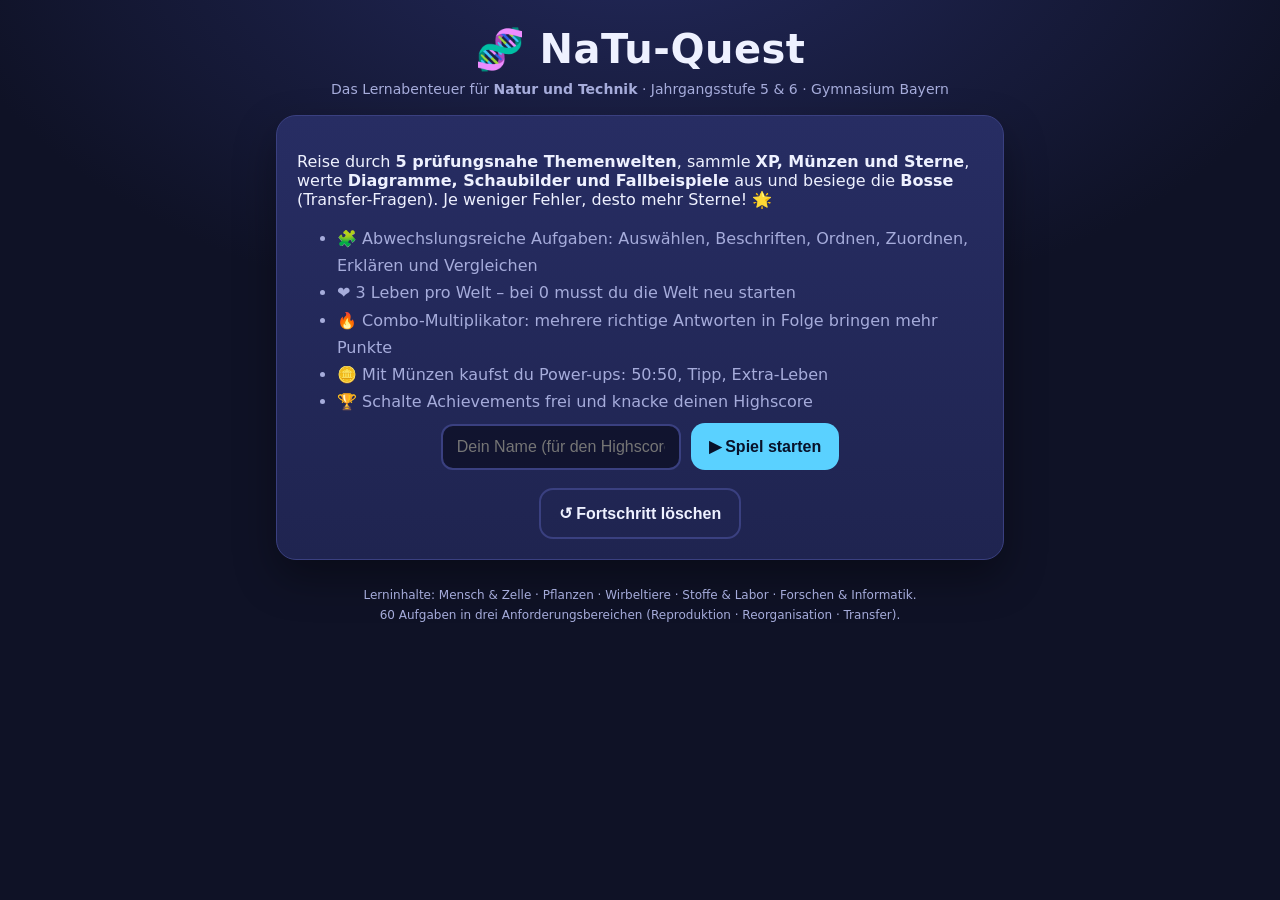
==== commit ba85b5e9: "Update Natu Quest exam prep game" ====
--- a/natu-quest/index.html
+++ b/natu-quest/index.html
@@ -52,6 +52,7 @@
   .opt{text-align:left;background:var(--card);border:2px solid var(--line);color:var(--ink);
     border-radius:14px;padding:14px 16px;font-size:16px;cursor:pointer;transition:.1s}
   .opt:hover{border-color:var(--accent)} .opt:active{transform:translateY(1px)}
+  .opt.sel{border-color:var(--accent2);background:#2c3470}
   .opt.correct{border-color:var(--good);background:#143a26}
   .opt.wrong{border-color:var(--bad);background:#3a1620}
   .opt.dim{opacity:.4}
@@ -114,7 +115,15 @@
   .slot .val{color:var(--muted);flex:1} .slot .val.filled{color:var(--ink);font-weight:700}
   .slot.correct{border-color:var(--good)}.slot.wrong{border-color:var(--bad)}
   .diagram{display:flex;justify-content:center;margin:4px 0 10px}
-  .diagram svg{max-width:100%;height:auto;background:#11142f;border-radius:14px;border:1px solid var(--line)}
+  .diagram svg,.diagram img{max-width:100%;height:auto;background:#fff;border-radius:14px;border:1px solid var(--line)}
+  .media{margin:4px 0 14px}
+  .media img{display:block;max-width:100%;height:auto;margin:0 auto;background:#fff;border:1px solid var(--line);border-radius:14px}
+  .media figcaption{color:var(--muted);font-size:13px;line-height:1.35;margin-top:6px;text-align:center}
+  .labelpic{position:relative;display:inline-block;line-height:0}
+  .labelpic img{display:block}
+  .marker{position:absolute;transform:translate(-50%,-50%);width:28px;height:28px;border-radius:999px;
+    display:grid;place-items:center;background:var(--accent2);color:#08122a;border:2px solid #08122a;
+    font-weight:900;font-size:15px;box-shadow:0 2px 8px rgba(0,0,0,.35);line-height:1}
   .epart{margin:12px 0;padding:12px 14px;border:1px solid var(--line);border-radius:12px;background:#11142f}
   .epart .pq{font-weight:700;margin-bottom:9px}
   .claim{background:#11142f;border-left:4px solid var(--accent2);border-radius:8px;padding:10px 13px;margin-bottom:6px;font-size:15.5px}
@@ -133,7 +142,7 @@
       <div class="tag">Das Lernabenteuer für <b>Natur und Technik</b> · Jahrgangsstufe 5 & 6 · Gymnasium Bayern</div>
     </div>
     <div class="card" style="margin-top:18px">
-      <p>Reise durch <b>5 Themenwelten</b>, sammle <b>XP, Münzen und Sterne</b>, baue <b>Combo-Ketten</b> auf und besiege die <b>Bosse</b> (Transfer-Fragen). Je weniger Fehler, desto mehr Sterne! 🌟</p>
+      <p>Reise durch <b>5 prüfungsnahe Themenwelten</b>, sammle <b>XP, Münzen und Sterne</b>, werte <b>Diagramme, Schaubilder und Fallbeispiele</b> aus und besiege die <b>Bosse</b> (Transfer-Fragen). Je weniger Fehler, desto mehr Sterne! 🌟</p>
       <ul style="color:var(--muted);line-height:1.7;margin:8px 0">
         <li>🧩 Abwechslungsreiche Aufgaben: Auswählen, Beschriften, Ordnen, Zuordnen, Erklären und Vergleichen</li>
         <li>❤️ 3 Leben pro Welt – bei 0 musst du die Welt neu starten</li>
@@ -295,8 +304,15 @@
   {q:"Welche zwei Kreisläufe gehören dazu?",a:["Lungen- und Körperkreislauf","Magen- und Darmkreislauf","Arm- und Beinkreislauf"],c:0}],
   tip:"Versorgung der Zellen.",erkl:"Der doppelte Blutkreislauf (Lungen- + Körperkreislauf) versorgt über das Herz alle Zellen mit Nährstoffen und Sauerstoff."},
 {w:0,ab:2,type:"mc",op:"Erklären",q:"Erkläre: Wo werden die meisten Nährstoff-Teilchen ins Blut aufgenommen – und warum dort?",a:["Im Dünndarm, weil dort die Darmzotten die Oberfläche stark vergrößern","Im Magen, weil dort die Magensäure ist","Im Mund, weil dort gekaut wird","In der Speiseröhre, weil sie lang ist"],c:0,tip:"Wo sitzen die Darmzotten?",erkl:"Im Dünndarm vergrößern Darmzotten die Oberfläche – dadurch werden dort die meisten Nährstoff-Teilchen ins Blut aufgenommen."},
-{w:0,ab:3,type:"compare",op:"Vergleichen",q:"Vergleiche die pflanzliche und die tierische Zelle: Was hat nur die eine, was haben beide?",left:"Nur Pflanzenzelle",right:"Nur Tierzelle",items:[{t:"Zellwand",cat:0},{t:"Chloroplasten",cat:0},{t:"große Vakuole",cat:0},{t:"Zellkern",cat:1},{t:"Zellmembran",cat:1},{t:"Zellplasma",cat:1}],
-  midLabel:"Beides",boss:true,tip:"Was braucht eine Pflanze zusätzlich (Halt, Photosynthese)?",erkl:"Nur Pflanzenzellen haben Zellwand, Chloroplasten und eine große Vakuole. Zellkern, Zellmembran und Zellplasma besitzen beide Zelltypen."},
+{w:0,ab:3,type:"judge",op:"Bewerten",boss:true,q:"Bewerte eine Aussage über Sport.",
+  scenario:"Ein Kind sagt: „Sport ist schlecht für den Körper, weil man dabei außer Atem kommt.“",
+  verdict:{q:"Stimmt diese Aussage?",a:["Nein, die Aussage ist falsch","Ja, die Aussage stimmt"],c:0},
+  reason:{q:"Wähle die passenden Begründungen:",a:[
+    "Beim Sport brauchen die Muskelzellen mehr Sauerstoff für die Zellatmung – schnelleres Atmen versorgt sie",
+    "Schnelleres Atmen und Herzschlagen versorgt den Körper besser mit Sauerstoff und Nährstoffen",
+    "Außer Atem zu kommen schädigt die Lunge dauerhaft",
+    "Beim Sport hört die Zellatmung auf"],correct:[0,1]},
+  tip:"Warum atmet man bei Anstrengung schneller?",erkl:"Außer Atem zu kommen ist normal: Die Muskeln brauchen bei Anstrengung mehr Sauerstoff für die Zellatmung. Schnelleres Atmen und Herzschlagen liefert ihn – Sport schadet dem Körper dadurch nicht."},
 
 /* ============ WELT 1: Pflanzenreich ============ */
 {w:1,ab:1,type:"label",op:"Benennen",q:"Beschrifte die Organe der Pflanze.",tip:"Von oben nach unten: Fortpflanzung, Photosynthese, Transport, Verankerung.",erkl:"Blüte (Fortpflanzung), Blatt (Photosynthese), Sprossachse (Transport), Wurzel (Verankerung/Wasseraufnahme).",
@@ -321,8 +337,15 @@
   {q:"Begründung – warum?",a:["Ohne Licht keine Photosynthese – die Pflanze stellt keinen Traubenzucker als Energie mehr her","Im Keller gibt es zu viel Sauerstoff","Pflanzen brauchen ständig Tierbestäubung"],c:0},
   {q:"Was würde der Pflanze helfen?",a:["Sie ans Licht (z. B. ans Fenster) stellen","Sie tiefer in den Keller stellen","Ihr die Blätter entfernen"],c:0}],
   tip:"Wofür braucht die Photosynthese Licht?",erkl:"Für die Photosynthese ist Licht nötig. Ohne Licht entsteht kein Traubenzucker – der Pflanze fehlt die Energie. Am Licht erholt sie sich."},
-{w:1,ab:3,type:"compare",op:"Vergleichen",q:"Vergleiche Photosynthese und Zellatmung.",left:"Nur Photosynthese",right:"Nur Zellatmung",items:[{t:"braucht Licht",cat:0},{t:"baut Traubenzucker auf",cat:0},{t:"setzt Energie aus Traubenzucker frei",cat:2},{t:"läuft auch im Dunkeln ab",cat:2},{t:"hat mit Sauerstoff zu tun",cat:1},{t:"hat mit Traubenzucker zu tun",cat:1}],
-  midLabel:"Beides",boss:true,tip:"Beide nutzen Sauerstoff und Traubenzucker – aber in umgekehrter Richtung.",erkl:"Photosynthese braucht Licht und baut Traubenzucker auf; Zellatmung setzt die Energie wieder frei (auch nachts). Beide arbeiten mit Sauerstoff und Traubenzucker – als umgekehrte Reaktionen."},
+{w:1,ab:3,type:"judge",op:"Beurteilen",boss:true,q:"Beurteile, welche Bestäubung besser geeignet ist.",
+  scenario:"Eine Obstwiese soll möglichst zuverlässig bestäubt werden.",
+  verdict:{q:"Welche Bestäubung ist dafür besser geeignet?",a:["Tierbestäubung","Windbestäubung"],c:0},
+  reason:{q:"Wähle die passenden Begründungen:",a:[
+    "Tiere fliegen gezielt von Blüte zu Blüte – die Bestäubung ist treffsicher",
+    "Blüten locken Bestäuber mit Farbe, Duft und Nektar gezielt an",
+    "Beim Wind geht weniger Pollen verloren als bei Tieren",
+    "Windbestäubung ist treffsicherer als Tierbestäubung"],correct:[0,1]},
+  tip:"Wer trägt den Pollen zielgerichtet – Wind oder Tier?",erkl:"Tierbestäubung ist zuverlässiger: Tiere tragen den Pollen gezielt von Blüte zu Blüte und werden durch Farbe, Duft und Nektar angelockt. Windbestäubung verliert viel Pollen und ist wenig treffsicher."},
 
 /* ============ WELT 2: Tierreich ============ */
 {w:2,ab:1,type:"sort",op:"Zuordnen",q:"Ordne die Merkmale der richtigen Wirbeltierklasse zu.",cats:["Fische","Vögel"],items:[{t:"Kiemenatmung",cat:0},{t:"Knochenschuppen",cat:0},{t:"Laich im Wasser",cat:0},{t:"Federn",cat:1},{t:"Lungenatmung",cat:1},{t:"hartschalige Eier",cat:1}],tip:"Wer lebt im Wasser, wer kann fliegen?",erkl:"Fische: Kiemen, Knochenschuppen, Laich. Vögel: Federn, Lungen, hartschalige Eier."},
@@ -341,10 +364,19 @@
   tip:"regulieren = selbst steuern.",erkl:"Thermoregulatorische (gleichwarme) Tiere – Vögel und Säugetiere – halten ihre Körpertemperatur selbst konstant, auch bei Kälte."},
 {w:2,ab:2,type:"mc",op:"Erklären",q:"Erkläre, warum eine Kaulquappe Kiemen, ein erwachsener Frosch aber Lungen hat.",a:["Die Kaulquappe lebt im Wasser (Kiemen); nach der Metamorphose lebt der Frosch an Land und atmet über Lunge und Haut","Frösche atmen immer über Kiemen","Kaulquappen haben schon Lungen","Der Frosch atmet über Federn"],c:0,tip:"Lebensraum-Wechsel von Wasser zu Land.",erkl:"Im Wasser nutzt die Kaulquappe Kiemen. Bei der Metamorphose wird sie zum Landtier und atmet über Lungen und Haut."},
 {w:2,ab:2,type:"mc",op:"Erklären",q:"Erkläre, warum Reptilien Hornschuppen besitzen.",a:["Die Hornschuppen schützen vor Austrocknung und ermöglichen so das Leben an Land","Hornschuppen helfen beim Schwimmen","Hornschuppen dienen der Photosynthese","Hornschuppen halten die Eier feucht"],c:0,tip:"Was droht an Land ohne Schutz?",erkl:"Hornschuppen schützen Reptilien vor dem Austrocknen – dadurch können sie auch in trockenen Lebensräumen an Land leben."},
-{w:2,ab:3,type:"compare",op:"Vergleichen",q:"Vergleiche Amphibien und Reptilien.",left:"Nur Amphibien",right:"Nur Reptilien",items:[{t:"feuchte Haut mit Schleim",cat:0},{t:"Laich im Wasser",cat:0},{t:"Hornschuppen",cat:2},{t:"weichschalige Eier an Land",cat:2},{t:"Wirbeltiere",cat:1},{t:"thermokonform (wechselwarm)",cat:1}],
-  midLabel:"Beides",boss:true,tip:"Beide sind wechselwarme Wirbeltiere – die Haut und die Eier unterscheiden sie.",erkl:"Amphibien: feuchte Haut, Laich im Wasser. Reptilien: Hornschuppen, Eier an Land. Beide sind wechselwarme Wirbeltiere."},
-{w:2,ab:3,type:"compare",op:"Vergleichen",q:"Vergleiche Fische und Säugetiere.",left:"Nur Fische",right:"Nur Säugetiere",items:[{t:"Kiemenatmung",cat:0},{t:"Knochenschuppen",cat:0},{t:"Milchdrüsen",cat:2},{t:"Haare / Fell",cat:2},{t:"Wirbeltiere",cat:1},{t:"haben ein Skelett",cat:1}],
-  midLabel:"Beides",boss:true,tip:"Wie atmen sie, wie versorgen sie den Nachwuchs?",erkl:"Fische: Kiemen, Knochenschuppen, wechselwarm. Säugetiere: Lungen, Fell, Milchdrüsen, gleichwarm. Beide sind Wirbeltiere mit Skelett."},
+{w:2,ab:3,type:"judge",op:"Beurteilen",boss:true,q:"Beurteile eine Fischhaltung.",
+  scenario:"In einem Geschäft werden Goldfische in einem kleinen Glas ohne Pflanzen und ohne Pumpe gehalten.",
+  verdict:{q:"Ist diese Haltung für Fische geeignet?",a:["Nein, nicht geeignet","Ja, gut geeignet"],c:0},
+  reason:{q:"Wähle die passenden Begründungen:",a:[
+    "Fische atmen über Kiemen den im Wasser gelösten Sauerstoff – im kleinen Glas wird er knapp",
+    "Fische brauchen genügend Wasser und Sauerstoff zum Leben",
+    "Fische atmen über Lungen und holen an der Oberfläche Luft",
+    "Fische sind gleichwarm und heizen ihr Wasser selbst"],correct:[0,1]},
+  tip:"Womit atmen Fische, und woher kommt ihr Sauerstoff?",erkl:"Fische atmen über Kiemen den im Wasser gelösten Sauerstoff. In einem kleinen Glas ohne Pumpe wird der Sauerstoff knapp – die Haltung ist nicht artgerecht."},
+{w:2,ab:2,type:"explain",op:"Erklären",q:"Erkläre, warum ein Fisch an Land erstickt.",claim:"Ein Fisch an Land schnappt nach Luft und stirbt bald.",parts:[
+  {q:"Begründung – warum?",a:["Seine Kiemen funktionieren nur im Wasser und fallen an der Luft zusammen","Fische haben gar keine Atmungsorgane","An Land gibt es überhaupt keinen Sauerstoff"],c:0},
+  {q:"Wie atmen Fische im Wasser?",a:["Über Kiemen nehmen sie den gelösten Sauerstoff auf","Über Lungen wie der Mensch","Über ihre Schuppen"],c:0}],
+  tip:"Womit atmen Fische – und wo klappt das nur?",erkl:"Fische atmen über Kiemen den im Wasser gelösten Sauerstoff. An der Luft fallen die Kiemen zusammen und können keinen Sauerstoff mehr aufnehmen – der Fisch erstickt."},
 
 /* ============ WELT 3: Stoffe & Labor ============ */
 {w:3,ab:1,type:"sort",op:"Zuordnen",q:"Ordne jedes Laborgerät seiner Funktion zu.",cats:["Messen","Betrachten","Erhitzen"],items:[{t:"Messzylinder",cat:0},{t:"Waage",cat:0},{t:"Thermometer",cat:0},{t:"Lupe",cat:1},{t:"Lichtmikroskop",cat:1},{t:"Gasbrenner",cat:2}],tip:"Womit misst man, womit schaut man, womit macht man heiß?",erkl:"Messen: Messzylinder (Volumen), Waage (Masse), Thermometer (Temperatur). Betrachten: Lupe, Mikroskop. Erhitzen: Gasbrenner."},
@@ -367,8 +399,15 @@
   {q:"Was zeigt ein durchscheinender, bleibender Fleck?",a:["Dass Fett enthalten ist","Dass Stärke enthalten ist","Dass Sauerstoff enthalten ist"],c:0},
   {q:"Wie unterscheidet sich der Fleck von einem Wasserfleck?",a:["Er bleibt dauerhaft und macht das Papier durchscheinend","Er trocknet vollständig weg","Er färbt das Papier blau-violett"],c:0}],
   tip:"Fett hinterlässt bleibende Spuren.",erkl:"Fett hinterlässt auf Papier einen dauerhaften, durchscheinenden Fleck – anders als Wasser, das wegtrocknet. Das ist die Fettfleckprobe."},
-{w:3,ab:3,type:"compare",op:"Vergleichen",q:"Vergleiche die Glimmspanprobe und die Kalkwasserprobe.",left:"Nur Glimmspanprobe",right:"Nur Kalkwasserprobe",items:[{t:"weist Sauerstoff nach",cat:0},{t:"Span flammt auf",cat:0},{t:"weist Kohlenstoffdioxid nach",cat:2},{t:"Flüssigkeit trübt sich",cat:2},{t:"ist ein Gasnachweis",cat:1},{t:"man beobachtet eine Veränderung",cat:1}],
-  midLabel:"Beides",boss:true,tip:"Beide weisen ein Gas nach – aber ein anderes und mit anderem Effekt.",erkl:"Glimmspanprobe: Sauerstoff (Span flammt auf). Kalkwasserprobe: Kohlenstoffdioxid (Trübung). Beide sind Gasnachweise mit beobachtbarer Veränderung."},
+{w:3,ab:3,type:"judge",op:"Entscheiden",boss:true,q:"Entscheide dich für das passende Messgerät.",
+  scenario:"Du sollst für ein Experiment genau 50 ml Wasser abmessen. Zur Wahl stehen ein Becherglas mit groben Strichen und ein Messzylinder mit feiner Skala.",
+  verdict:{q:"Welches Gerät wählst du?",a:["Messzylinder","Becherglas"],c:0},
+  reason:{q:"Wähle die passenden Begründungen:",a:[
+    "Der Messzylinder hat eine feine Skala und misst das Volumen genau",
+    "Genaues Abmessen macht das Experiment vergleichbar und zuverlässig",
+    "Das Becherglas misst Volumen genauer als der Messzylinder",
+    "Volumen misst man am besten mit der Waage"],correct:[0,1]},
+  tip:"Welches Gerät hat die genauere Skala?",erkl:"Zum genauen Abmessen eines Volumens nimmt man den Messzylinder mit feiner Skala. Das Becherglas hat nur grobe Marken. Genaues Messen macht Versuche verlässlich und vergleichbar."},
 
 /* ============ WELT 4: Forscher & Code ============ */
 {w:4,ab:1,type:"order",op:"Ordnen",q:"Ordne die Schritte einer naturwissenschaftlichen Untersuchung.",items:["Phänomen","Hypothese","Planung","Durchführung","Beobachtung","Folgerung"],tip:"Erst beobachten und vermuten, ganz am Ende folgern.",erkl:"Ablauf: Phänomen → Hypothese → Planung → Durchführung → Beobachtung → Folgerung."},
@@ -387,12 +426,24 @@
   tip:"Attribut = Eigenschaft, danach steht ihr Wert.",erkl:"Ein Attribut ist eine Eigenschaft eines Objekts. In rechteck1.füllfarbe = grün ist 'füllfarbe' das Attribut und 'grün' sein Wert."},
 {w:4,ab:2,type:"mc",op:"Erklären",q:"Erkläre, was eine Klasse ist und wie sie mit Objekten zusammenhängt.",a:["Eine Klasse ist die Vorlage; nach ihr werden gleichartige Objekte erzeugt (z. B. rechteck1 nach RECHTECK)","Eine Klasse ist ein einzelnes Objekt","Eine Klasse ist ein Attributwert","Eine Klasse ist eine Methode"],c:0,tip:"Vorlage und danach gebaute Exemplare.",erkl:"Eine Klasse (z. B. RECHTECK) ist die Vorlage. Konkrete Objekte wie rechteck1 werden nach dieser Vorlage erzeugt und haben eigene Attributwerte."},
 {w:4,ab:2,type:"mc",op:"Erklären",q:"Erkläre, warum die Aussage „Ich kaufe lieber Eier aus Freilandhaltung, weil mir Tierwohl wichtig ist“ eine bewertende Aussage ist.",a:["Weil sie eine persönliche Meinung ausdrückt und sich auf Werte bezieht","Weil sie eine messbare Tatsache nennt","Weil sie eine Hypothese ist","Weil sie eine Frage stellt"],c:0,tip:"Steckt da eine Meinung drin?",erkl:"Bewertende Aussagen geben eine persönliche Meinung wieder und beziehen sich auf Werte – im Gegensatz zu beschreibenden, überprüfbaren Aussagen."},
-{w:4,ab:2,type:"explain",op:"Erklären",q:"Erkläre, warum man Messwerte über die Zeit in einem Liniendiagramm darstellt.",claim:"Du misst jede Stunde die Temperatur im Klassenzimmer.",parts:[
-  {q:"Warum eignet sich ein Liniendiagramm?",a:["Weil es den Verlauf der Werte über die Zeit anschaulich verbindet","Weil es bunter ist","Weil man dann nicht messen muss"],c:0},
-  {q:"Wofür eignet sich dagegen ein Säulendiagramm besser?",a:["Für den Vergleich einzelner Kategorien","Für Verläufe über die Zeit","Für Punktnotation"],c:0}],
-  tip:"Verläufe verbindet man, einzelne Werte stellt man nebeneinander.",erkl:"Ein Liniendiagramm zeigt den Verlauf über die Zeit. Ein Säulendiagramm eignet sich für den Vergleich einzelner Werte/Kategorien."},
-{w:4,ab:3,type:"compare",op:"Vergleichen",q:"Vergleiche beschreibende und bewertende Aussagen.",left:"Beschreibend",right:"Bewertend",items:[{t:"nennt einen überprüfbaren Sachverhalt",cat:0},{t:"„Ein Huhn hat im Auslauf 4 m² Platz.“",cat:0},{t:"drückt eine persönliche Meinung aus",cat:2},{t:"„Freilandhaltung ist besser.“",cat:2},{t:"ist eine Aussage über Hühnerhaltung",cat:1},{t:"steht in einem Satz",cat:1}],
-  midLabel:"Beides",boss:true,tip:"Lässt sich die Aussage nachprüfen oder ist sie Meinung?",erkl:"Beschreibende Aussagen nennen überprüfbare Sachverhalte; bewertende Aussagen drücken eine persönliche Meinung aus. Beide sind hier Aussagen zum selben Thema."}
+{w:4,ab:3,type:"judge",op:"Beurteilen",boss:true,q:"Beurteile die Planung eines Experiments.",
+  scenario:"Ein Schüler will testen, ob Licht das Pflanzenwachstum beeinflusst. Er stellt eine Pflanze ans helle Fenster und gießt sie viel; die andere stellt er in den dunklen Schrank und gießt sie wenig.",
+  verdict:{q:"Ist dieser Versuch gut geplant?",a:["Nein, so taugt der Versuch nicht","Ja, der Versuch ist gut geplant"],c:0},
+  reason:{q:"Wähle die passenden Begründungen:",a:[
+    "Es wurden zwei Größen gleichzeitig verändert: Licht UND Wassermenge",
+    "Man kann nicht erkennen, ob das Licht oder das Wasser gewirkt hat",
+    "Alle Bedingungen außer dem Licht wurden konstant gehalten",
+    "Es ist gut, möglichst viele Größen gleichzeitig zu verändern"],correct:[0,1]},
+  tip:"Wie viele Größen dürfen sich ändern, wenn man eine Wirkung untersucht?",erkl:"Der Versuch taugt nicht: Licht und Wassermenge wurden gleichzeitig verändert. So bleibt unklar, welche Größe gewirkt hat. Richtig wäre, nur das Licht (unabhängige Variable) zu ändern und alles andere konstant zu halten."},
+{w:4,ab:3,type:"judge",op:"Bewerten",boss:true,q:"Bewerte zwei Programmier-Lösungen (Informatik).",
+  scenario:"Zwei Kinder bewegen dasselbe Rechteck-Objekt. Code A ändert ständig direkt die Attribute länge und breite. Code B setzt die Größe einmal und nutzt danach Methoden wie drehenUm(...) und verschiebenUm(...).",
+  verdict:{q:"Welcher Code ist übersichtlicher und weniger fehleranfällig?",a:["Code B","Code A"],c:0},
+  reason:{q:"Wähle die passenden Begründungen:",a:[
+    "Code B nutzt passende Methoden für Aktionen, statt ständig Attribute zu überschreiben",
+    "Bei Code B sieht man klar, welche Aktion das Objekt ausführt",
+    "Code A ist übersichtlicher, weil er Attribute oft direkt ändert",
+    "Methoden machen einen Code grundsätzlich unübersichtlich"],correct:[0,1]},
+  tip:"Denke an Objekt, Attribut und Methode – was beschreibt eine Aktion?",erkl:"Code B ist klarer: Aktionen werden über passende Methoden (drehenUm, verschiebenUm) ausgeführt, statt ständig die Attribute länge und breite zu überschreiben. Das ist übersichtlicher und weniger fehleranfällig."}
 ];
 
 const ACHIEVEMENTS = [
@@ -477,6 +528,11 @@
     q.items=src.items.map((it,k)=>({t:it.t,cat:it.cat,id:k})); shuffle(q.items);
   } else if(q.type==="label"){
     q.pool = src.slots.map(s=>s.term); shuffle(q.pool);
+  } else if(q.type==="judge"){
+    const v=src.verdict, vi=v.a.map((_,k)=>k); shuffle(vi);
+    q.verdict={q:v.q, a:vi.map(k=>v.a[k]), c:vi.indexOf(v.c)};
+    const r=src.reason, ri=r.a.map((_,k)=>k); shuffle(ri);
+    q.reason={q:r.q, a:ri.map(k=>r.a[k]), correct:r.correct.map(ci=>ri.indexOf(ci))};
   }
   return q;
 }
@@ -495,9 +551,30 @@
   sort:"Tippe eine Karte an und danach die passende Gruppe.",
   compare:"Tippe eine Karte an und danach das passende Feld (nur links, beides oder nur rechts).",
   label:"Tippe einen Begriff an und danach die passende Nummer im Schaubild.",
-  explain:"Beantworte beide Teilfragen – Begründung und Beispiel."};
+  explain:"Beantworte beide Teilfragen – Begründung und Beispiel.",
+  judge:"Triff zuerst eine Entscheidung und wähle dann alle passenden Begründungen aus."};
+function renderMedia(q,ans,withMarkers=false){
+  if(!q.media) return;
+  const fig=document.createElement("figure"); fig.className="media";
+  const wrap=document.createElement(withMarkers?"div":"span");
+  if(withMarkers) wrap.className="labelpic";
+  const img=document.createElement("img");
+  img.src=q.media.src; img.alt=q.media.alt||"";
+  wrap.appendChild(img);
+  if(withMarkers){
+    q.slots.forEach(s=>{
+      if(s.x==null||s.y==null) return;
+      const m=document.createElement("span"); m.className="marker";
+      m.style.left=s.x+"%"; m.style.top=s.y+"%"; m.textContent=s.n;
+      wrap.appendChild(m);
+    });
+  }
+  fig.appendChild(wrap);
+  if(q.media.caption){ const cap=document.createElement("figcaption"); cap.textContent=q.media.caption; fig.appendChild(cap); }
+  ans.appendChild(fig);
+}
 function renderQ(){
-  G.answered=false; G.used={}; G.sel=null; G.selTerm=null; G.assign={}; G.seq=[]; G.picks=[]; G.mcPick=null;
+  G.answered=false; G.used={}; G.sel=null; G.selTerm=null; G.assign={}; G.seq=[]; G.picks=[]; G.mcPick=null; G.jVerdict=null; G.jReasons=[];
   const q=G.qs[G.i];
   document.getElementById("qIdx").textContent=G.i+1;
   document.getElementById("qTot").textContent=G.qs.length;
@@ -507,11 +584,13 @@
   document.getElementById("qText").textContent=q.q;
   const op=document.getElementById("qOp"); op.textContent=OPDESC[q.type]||""; op.classList.remove("hidden");
   const ans=document.getElementById("qAns"); ans.innerHTML=""; ans.style.pointerEvents="";
+  if(q.type!=="label") renderMedia(q,ans);
   if(q.type==="mc") renderMC(q,ans); else
   if(q.type==="order") renderOrder(q,ans); else
   if(q.type==="sort"||q.type==="compare") renderBuckets(q,ans); else
   if(q.type==="label") renderLabel(q,ans); else
-  if(q.type==="explain") renderExplain(q,ans);
+  if(q.type==="explain") renderExplain(q,ans); else
+  if(q.type==="judge") renderJudge(q,ans);
   document.getElementById("checkRow").classList.toggle("hidden", q.type==="mc");
   document.getElementById("qFb").classList.add("hidden");
   document.getElementById("nextRow").classList.add("hidden");
@@ -590,7 +669,10 @@
 
 /* ---- Renderer: Beschriften (Begriffe ins Schaubild) ---- */
 function renderLabel(q,ans){
-  const dia=document.createElement("div"); dia.className="diagram"; dia.innerHTML=q.svg; ans.appendChild(dia);
+  const dia=document.createElement("div"); dia.className="diagram";
+  if(q.svg) dia.innerHTML=q.svg;
+  else renderMedia(q,dia,true);
+  ans.appendChild(dia);
   const slots=document.createElement("div"); slots.className="slots";
   q.slots.forEach((s,si)=>{
     const row=document.createElement("div"); row.className="slot"+(G.sel===si?" sel":"");
@@ -643,29 +725,64 @@
 }
 function checkExplain(q){ let ok=0; q.parts.forEach((p,pi)=>{ if(G.picks[pi]===p.c) ok++; }); return ok/q.parts.length; }
 
+/* ---- Renderer: Beurteilen / Bewerten / Entscheiden (Urteil + Begründung) ---- */
+function renderJudge(q,ans){
+  if(q.scenario){ const sc=document.createElement("div"); sc.className="claim"; sc.textContent=q.scenario; ans.appendChild(sc); }
+  const vp=document.createElement("div"); vp.className="epart";
+  const vq=document.createElement("div"); vq.className="pq"; vq.textContent="1. "+q.verdict.q; vp.appendChild(vq);
+  q.verdict.a.forEach((opt,k)=>{
+    const b=document.createElement("button"); b.className="opt"; b.textContent=opt;
+    if(G.answered){ if(k===q.verdict.c) b.classList.add("correct"); else if(G.jVerdict===k) b.classList.add("wrong"); }
+    else { if(G.jVerdict===k) b.classList.add("sel"); b.onclick=()=>{ G.jVerdict=k; renderQ_keep(); }; }
+    vp.appendChild(b);
+  });
+  ans.appendChild(vp);
+  const rp=document.createElement("div"); rp.className="epart";
+  const rq=document.createElement("div"); rq.className="pq"; rq.textContent="2. "+q.reason.q; rp.appendChild(rq);
+  const hint=document.createElement("div"); hint.className="hint"; hint.textContent="Mehrfachauswahl – tippe alle passenden Begründungen an."; rp.appendChild(hint);
+  q.reason.a.forEach((opt,k)=>{
+    const b=document.createElement("button"); b.className="opt"; b.textContent=opt;
+    const sel=G.jReasons.includes(k);
+    if(G.answered){ if(q.reason.correct.includes(k)) b.classList.add("correct"); else if(sel) b.classList.add("wrong"); }
+    else { if(sel) b.classList.add("sel"); b.onclick=()=>{ const i=G.jReasons.indexOf(k); if(i<0) G.jReasons.push(k); else G.jReasons.splice(i,1); renderQ_keep(); }; }
+    rp.appendChild(b);
+  });
+  ans.appendChild(rp);
+}
+function checkJudge(q){
+  const vOK=G.jVerdict===q.verdict.c;
+  let rMatch=0; q.reason.a.forEach((_,k)=>{ if(q.reason.correct.includes(k)===G.jReasons.includes(k)) rMatch++; });
+  return 0.5*(vOK?1:0) + 0.5*(rMatch/q.reason.a.length);
+}
+
 /* re-render aktueller Aufgabe ohne Statusreset (für Zwischenschritte) */
 function renderQ_keep(){
   const q=G.qs[G.i]; const ans=document.getElementById("qAns"); ans.innerHTML="";
+  if(q.type!=="label") renderMedia(q,ans);
   if(q.type==="order") renderOrder(q,ans); else
   if(q.type==="sort"||q.type==="compare") renderBuckets(q,ans); else
   if(q.type==="label") renderLabel(q,ans); else
-  if(q.type==="explain") renderExplain(q,ans);
+  if(q.type==="explain") renderExplain(q,ans); else
+  if(q.type==="judge") renderJudge(q,ans);
   updateCheck();
 }
 /* zeigt die Lösung an (nach dem Prüfen, mit G.answered === true) */
 function revealTask(q){
   const ans=document.getElementById("qAns"); ans.innerHTML="";
+  if(q.type!=="label") renderMedia(q,ans);
   if(q.type==="mc") renderMC(q,ans); else
   if(q.type==="order") renderOrder(q,ans); else
   if(q.type==="sort"||q.type==="compare") renderBuckets(q,ans); else
   if(q.type==="label") renderLabel(q,ans); else
-  if(q.type==="explain") renderExplain(q,ans);
+  if(q.type==="explain") renderExplain(q,ans); else
+  if(q.type==="judge") renderJudge(q,ans);
 }
 function complete(q){
   if(q.type==="order") return G.seq.length===q.items.length;
   if(q.type==="sort"||q.type==="compare") return Object.keys(G.assign).length===q.items.length;
   if(q.type==="label") return Object.keys(G.assign).length===q.slots.length;
   if(q.type==="explain") return q.parts.every((_,i)=>G.picks[i]!=null);
+  if(q.type==="judge") return G.jVerdict!=null && G.jReasons.length>=1;
   return false;
 }
 function updateCheck(){ const b=document.getElementById("checkBtn"); if(b) b.disabled=!complete(G.qs[G.i]); }
@@ -678,6 +795,7 @@
   else if(q.type==="sort"||q.type==="compare") frac=checkBuckets(q);
   else if(q.type==="label") frac=checkLabel(q);
   else if(q.type==="explain") frac=checkExplain(q);
+  else if(q.type==="judge") frac=checkJudge(q);
   resolve(frac>=0.999, frac, q);
 }
 
@@ -882,5 +1000,6 @@
 if(S.player) document.getElementById("playerName").value=S.player;
 renderMap();
 </script>
+<script src="pruefungsfragen.js"></script>
 </body>
 </html>
